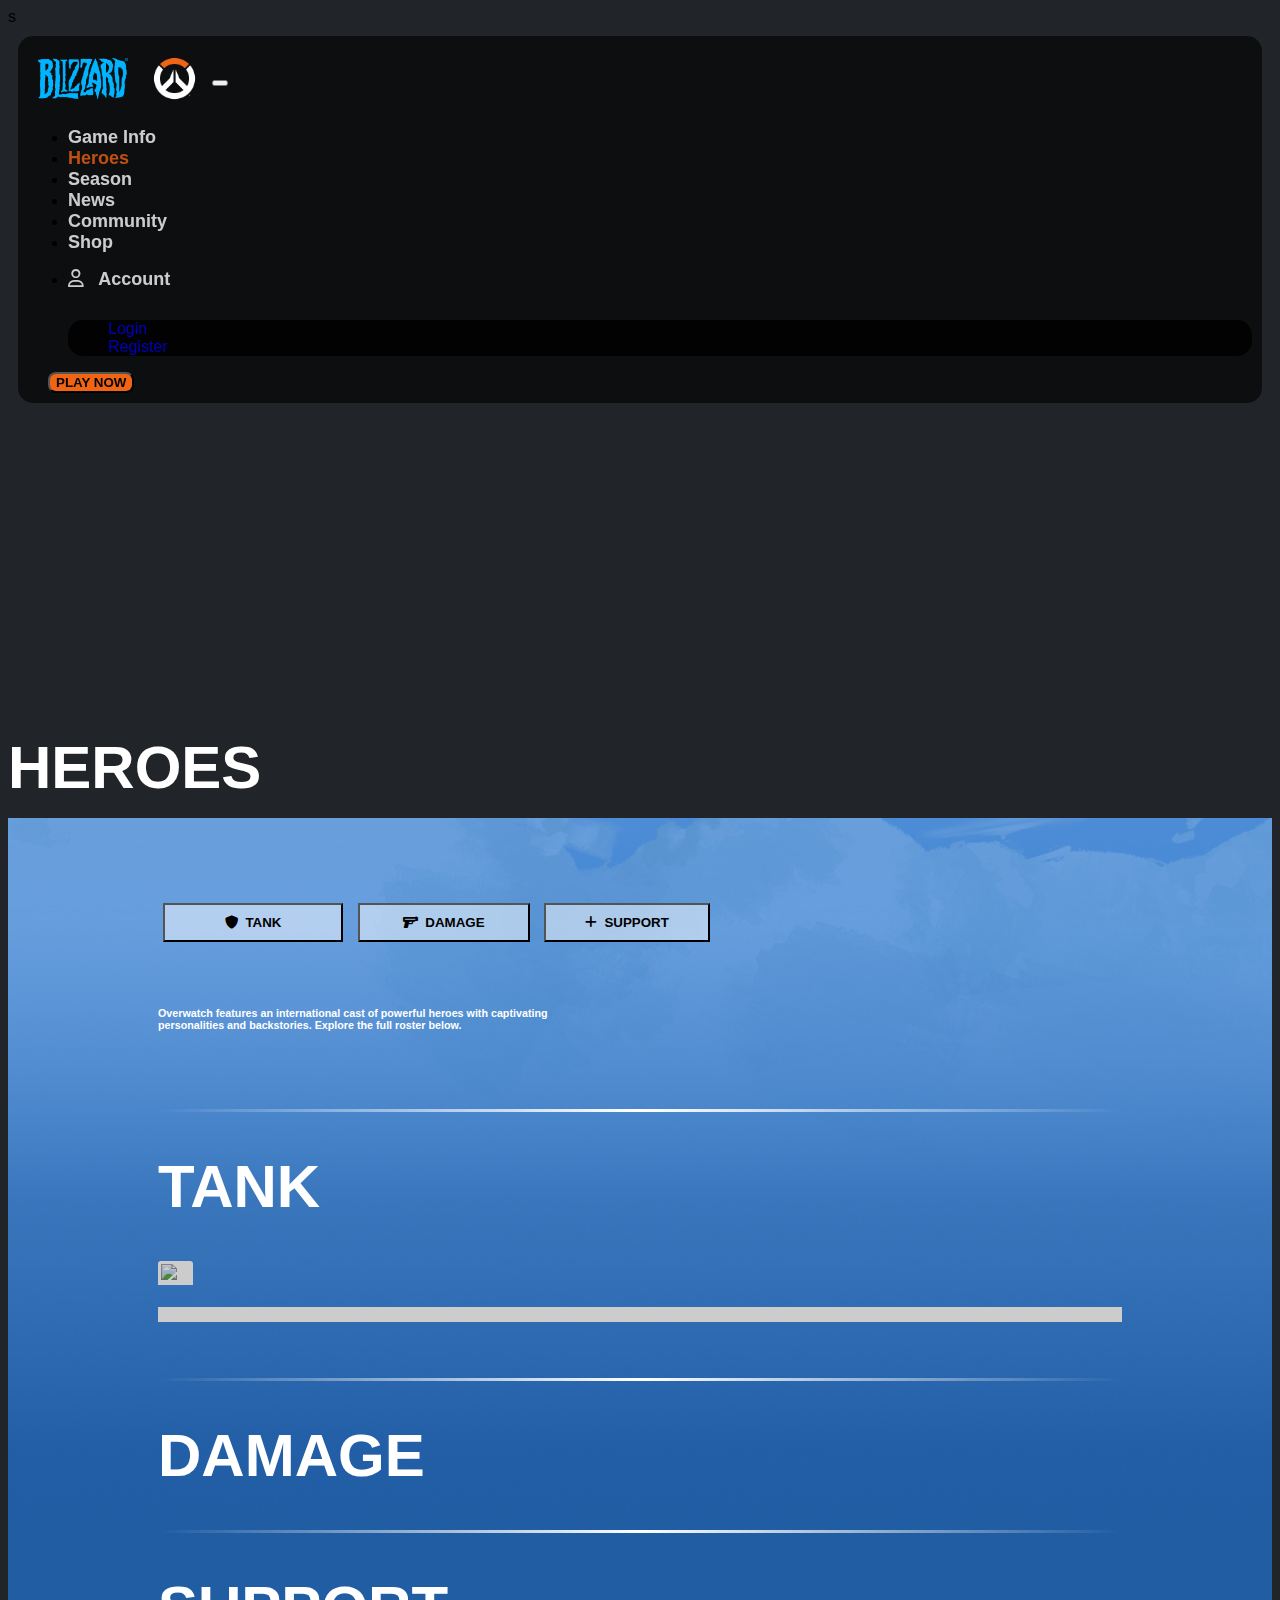
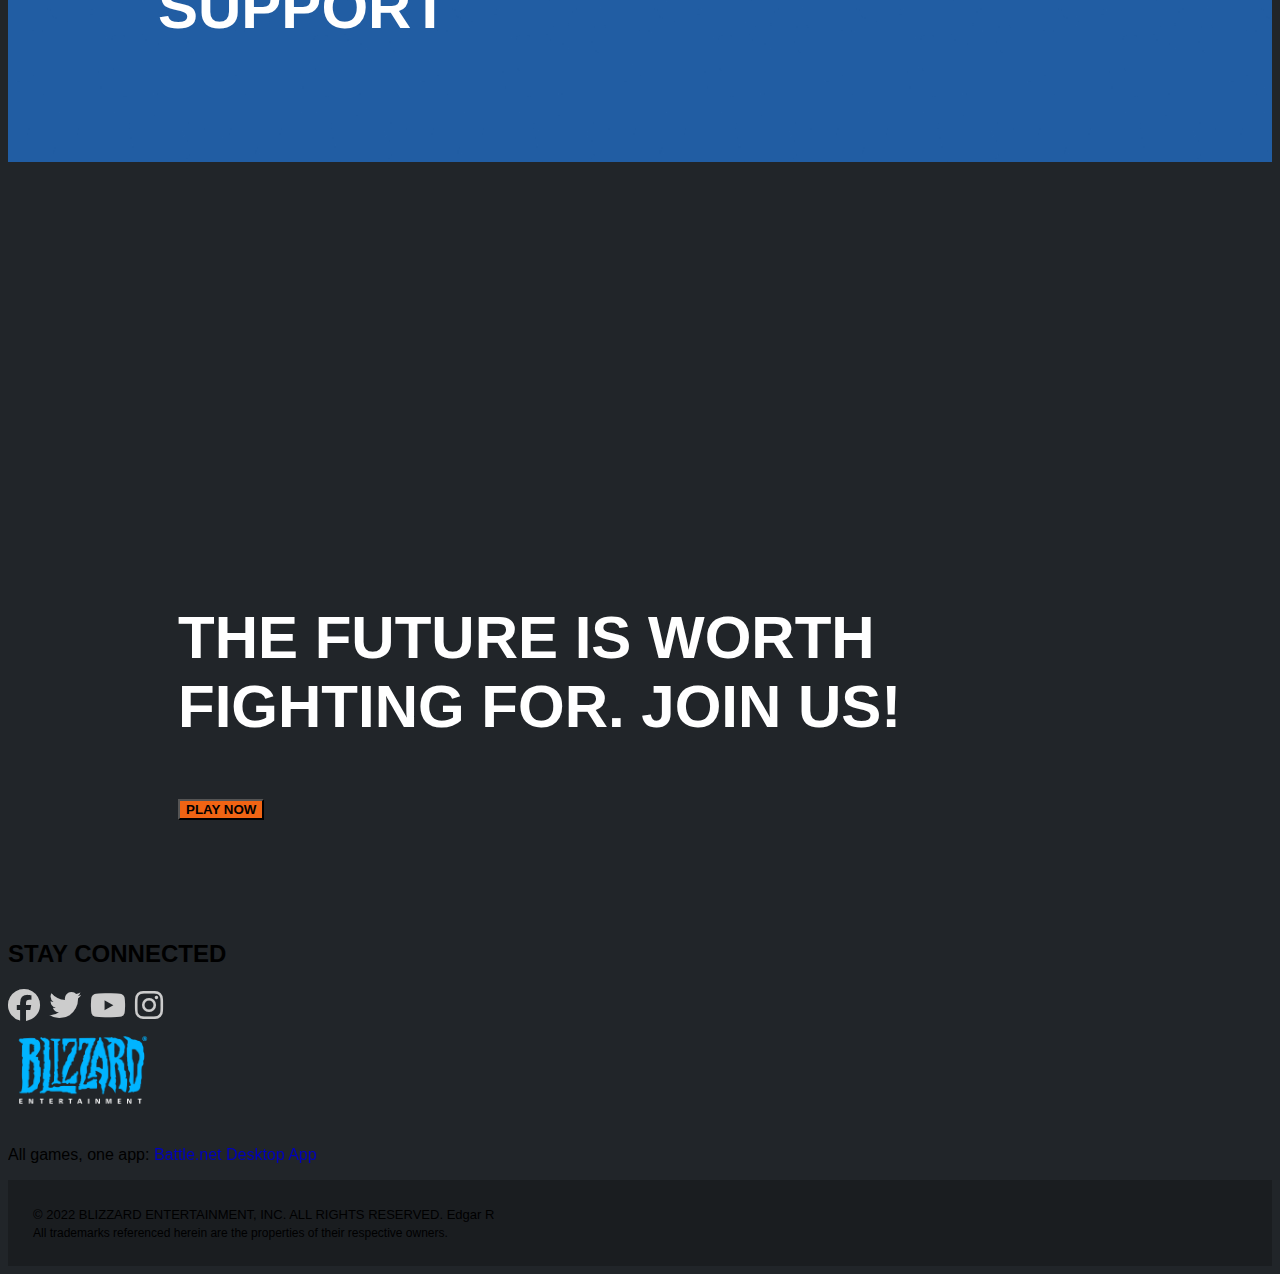
==== heroes.html @ 57b83598 "heroes section" ====
<!DOCTYPE html>
<html lang="en">
    <head>
        <meta charset="utf-8">
        <meta name="viewport" content="width=device-width, initial-scale=1">
        <title>Overwatch 2</title>
        <link
            href="https://cdn.jsdelivr.net/npm/bootstrap@5.2.2/dist/css/bootstrap.min.css"
            rel="stylesheet"
            integrity="sha384-Zenh87qX5JnK2Jl0vWa8Ck2rdkQ2Bzep5IDxbcnCeuOxjzrPF/et3URy9Bv1WTRi"
            crossorigin="anonymous"
        >
        <link rel="stylesheet" href="assets/css/style.css">
        <!--<link rel="stylesheet" href="assets/css/style2.css">-->
        <link rel="stylesheet" href="https://cdnjs.cloudflare.com/ajax/libs/font-awesome/6.2.0/css/all.min.css">
        <link rel="icon" type="image/x-icon" href="https://static.playoverwatch.com/img/favicon-2f5255d1c6.ico">
        <link rel="stylesheet" href="assets/css/owl.carousel.min.css">
        <link rel="stylesheet" href="assets/css/owl.theme.default.min.css">
        <link rel="stylesheet" href="https://cdnjs.cloudflare.com/ajax/libs/ionicons/4.5.6/css/ionicons.min.css">
        <link rel="stylesheet" href="assets/css/animate.css">
        <link rel="stylesheet" href="assets/js/carousel2.js">
        <script nonce="86f30540-357a-422c-88dc-931699002ea0">(function(w,d){!function(eK,eL,eM,eN){eK.zarazData=eK.zarazData||{};eK.zarazData.executed=[];eK.zaraz={deferred:[],listeners:[]};eK.zaraz.q=[];eK.zaraz._f=function(eO){return function(){var eP=Array.prototype.slice.call(arguments);eK.zaraz.q.push({m:eO,a:eP})}};for(const eQ of["track","set","debug"])eK.zaraz[eQ]=eK.zaraz._f(eQ);eK.zaraz.init=()=>{var eR=eL.getElementsByTagName(eN)[0],eS=eL.createElement(eN),eT=eL.getElementsByTagName("title")[0];eT&&(eK.zarazData.t=eL.getElementsByTagName("title")[0].text);eK.zarazData.x=Math.random();eK.zarazData.w=eK.screen.width;eK.zarazData.h=eK.screen.height;eK.zarazData.j=eK.innerHeight;eK.zarazData.e=eK.innerWidth;eK.zarazData.l=eK.location.href;eK.zarazData.r=eL.referrer;eK.zarazData.k=eK.screen.colorDepth;eK.zarazData.n=eL.characterSet;eK.zarazData.o=(new Date).getTimezoneOffset();if(eK.dataLayer)for(const eX of Object.entries(Object.entries(dataLayer).reduce(((eY,eZ)=>({...eY[1],...eZ[1]})))))zaraz.set(eX[0],eX[1],{scope:"page"});eK.zarazData.q=[];for(;eK.zaraz.q.length;){const e_=eK.zaraz.q.shift();eK.zarazData.q.push(e_)}eS.defer=!0;for(const fa of[localStorage,sessionStorage])Object.keys(fa||{}).filter((fc=>fc.startsWith("_zaraz_"))).forEach((fb=>{try{eK.zarazData["z_"+fb.slice(7)]=JSON.parse(fa.getItem(fb))}catch{eK.zarazData["z_"+fb.slice(7)]=fa.getItem(fb)}}));eS.referrerPolicy="origin";eS.src="/cdn-cgi/zaraz/s.js?z="+btoa(encodeURIComponent(JSON.stringify(eK.zarazData)));eR.parentNode.insertBefore(eS,eR)};["complete","interactive"].includes(eL.readyState)?zaraz.init():eK.addEventListener("DOMContentLoaded",zaraz.init)}(w,d,0,"script");})(window,document);</script>
        <script src="https://kit.fontawesome.com/59f59c25c3.js" crossorigin="anonymous"></script>s
    </head>
    <body>
        <nav class="navbar navbar-expand-lg navbar-dark fixed-top bg-dark navfloat navcustom">
            <div class="container-fluid">
                <img
                    src="assets/img/Blizzard_Logo.png"
                    alt="BlizzardLogo"
                    width="90"
                    style="padding: 10px"
                    class="navlogo navlogoblizzard"
                >
                <img
                    src="assets/img/logo1.png"
                    alt="Overwatch 2 Logo"
                    width="45"
                    style="margin: 10px ;"
                    class="navlogo"
                >
                <button
                    class="navbar-toggler"
                    type="button"
                    data-bs-toggle="collapse"
                    data-bs-target="#navbarSupportedContent"
                    aria-controls="navbarSupportedContent"
                    aria-expanded="false"
                    aria-label="Toggle navigation"
                >
                    <span class="navbar-toggler-icon"></span>
                </button>
                <div class="collapse navbar-collapse" id="navbarSupportedContent">
                    <ul class="navbar-nav me-auto mb-2 mb-md-0">
                        <li class="nav-item">
                            <a class="nav-link" aria-current="page" href="index.html">
                                Game Info
                            </a
      >
                        </li>
                        <li class="nav-item">
                            <a class="nav-link active" href="heroes.html">Heroes</a>
                        </li>
                        <li class="nav-item">
                            <a class="nav-link" href="#">Season</a>
                        </li>
                        <li class="nav-item">
                            <a class="nav-link" href="#">News</a>
                        </li>
                        <li class="nav-item">
                            <a class="nav-link" href="#">Community</a>
                        </li>
                        <li class="nav-item">
                            <a class="nav-link" href="#">Shop</a>
                        </li>
                    </ul>
                    <span>
                        <ul class="navbar-nav me-auto mb-2 mb-md-0">
                            <li class="nav-item dropdown">
                                <a
                                    class="nav-link dropdown-toggle"
                                    href="#"
                                    id="navbarDarkDropdownMenuLink"
                                    role="button"
                                    data-bs-toggle="dropdown"
                                    aria-expanded="false"
                                >
                                    <i class="fa-regular fa-user"></i>
                                    &nbsp; Account
                                </a>
                                <ul class="dropdown-menu dropdown-menu-dark" aria-labelledby="navbarDarkDropdownMenuLink">
                                    <li>
                                        <a class="dropdown-item" href="#">Login</a>
                                    </li>
                                    <li>
                                        <a class="dropdown-item" href="#">Register</a>
                                    </li>
                                </ul>
                            </li>
                        </ul>
                    </span>
                    <button class="btn btn-danger btn-lg border-0 navbtn" type="button" style="margin-left: 20px; border-radius: 8px;">PLAY NOW</button>
                </form>
            </div>
        </div>
    </nav>
    <div class="jumvid jumbotron jombotroncs jumbotron-fluid jumbo2-bg text-center d-flex align-items-center justify-content-center " style="color: white;">
        <div class="">
            <div class="container-fluid py-5">
                <div class=" whitespc d-flex justify-content-center ">
                    <h1 class="text-center" style="padding-top: 280px;">HEROES</h1>
                </div>
            </div>
        </div>
    </div>
    <!--HERO SEC-->
    <section>
        <div class="container-fluid sectioncs sec1 sec4-bg">
            <div class="row centered">
                <div class="d-flex justify-content-center">
                    <button type="button" class="btn btn-outline-light btn-lg btnhero" style="color: black; padding: 10px 60px; margin: 5px;"><i class="fa-solid fa-shield"></i>&nbsp; TANK</button>
                    <button type="button" class="btn btn-outline-light btn-lg btnhero" style="color: black; padding: 10px 43px; margin: 5px;"><i class="fa-solid fa-gun"></i>&nbsp; DAMAGE</button>
                    <button type="button" class="btn btn-outline-light btn-lg btnhero" style="color: black; padding: 10px 39px; margin: 5px;"><i class="fa-solid fa-plus"></i>&nbsp; SUPPORT</button>

                </div>
                <div style="padding-bottom: 45px;">
                    <h6 class="text-center txtlimit txth6 whitecolor" style="padding-top: 35px;">
                        Overwatch features an international cast of powerful heroes with captivating
                        <br>
                        personalities and backstories. Explore the full roster below.
                    </h6>
                </div>
                <hr>
                <h1 class="text-left whitecolor">TANK</h1>
                <div class="row no-gutter d-flex justify-content-center" style="padding-bottom: 25px;">
                    <a href="heroes_card.html" class="card m-2 border-0 rounded-1 col-md-3" style="width: 250px;">
                        <img
                            src="https://d15f34w2p8l1cc.cloudfront.net/overwatch/3429c394716364bbef802180e9763d04812757c205e1b4568bc321772096ed86.png"
                            width="185"
                            height="320"
                            class="card-img-top card-imgcs"
                            alt="..."
                            style="padding: 3px; background-color: white;"
                        >
                        <div class="card-body" style="background-color: white;">
                            <h5 class="card-title text-center text-dark">
                                <i class="fa-solid fa-plus"></i>&nbsp; ANA
                            </h5>
                        </div>
                    </a>
                </div>
                <hr>
                <h1 class="text-left whitecolor">DAMAGE</h1>

                <hr>
                <h1 class="text-left whitecolor">SUPPORT</h1>
            </div>
        </div>
    </section>
    <!--SEC8-->
    <section class="">
        <div class="container-fluid sectioncs sec1 sec8-bg">
            <div class="row centered">
                <div class="col-md-12 align-self-center c-white cspad txtlimit text-center">
                    <h1 style="padding-top: 300px;">
                        THE FUTURE IS WORTH
                        <br>
                        FIGHTING FOR. JOIN US!
                    </h1>
                    <br>
                    <button class="btn btn-danger btn-lg border-0 no-radius btnjum" type="button">PLAY NOW</button>
                </div>
            </div>
        </div>
    </section>
    <!-- Footer -->
    <footer class="bg-dark text-center text-white whitespc footercs">
        <!-- Grid container -->
        <div class="container-fluid p-4 pb-0">
            <h2 style="font-weight: 800;">STAY CONNECTED</h2>
            <!-- Section: Social media -->
            <section class="mb-4">
                <!-- Facebook -->
                <a class="btn btn-floating m-1 socialscs fa-2x" href="#!" role="button">
                    <i class="fa-brands fa-facebook"></i>
                </a>
                <!-- Twitter -->
                <a class="btn btn-floating m-1 socialscs fa-2x" href="#!" role="button">
                    <i class="fab fa-twitter">
                    </i
            >
                </a>
                <!-- Google -->
                <a class="btn btn-floating m-1 socialscs fa-2x" href="#!" role="button">
                    <i class="fa-brands fa-youtube"></i>
                </i
            >
            </a>
            <!-- Instagram -->
            <a class="btn btn-floating m-1 socialscs fa-2x" href="#!" role="button">
                <i class="fab fa-instagram">
                </i
            >
            </a>
        </section>
        <!-- Section: Social media -->
    </div>
    <!-- Grid container -->
    <img
        src="assets/img/Blizzard_Entertainment_Logo_2015.svg.png"
        width="150px"
        style="padding-bottom: 15px;"
        class="navlogo navlogo-footer"
        alt="BlizzardLogo"
    >
    <div>
        <p>
            All games, one app:
            <a class="link" href="https://www.blizzard.com/apps/battle.net/desktop">Battle.net Desktop App</a>
        </p>
    </div>
    <!-- Copyright -->
    <div class="text-center" style="background-color: rgba(0, 0, 0, 0.2); padding: 25px;">
        <span class="txtlimit" style="font-size: 13px;">© 2022 BLIZZARD ENTERTAINMENT, INC. ALL RIGHTS RESERVED. Edgar R</span>
        <br>
        <span style="font-size: 12px;">All trademarks referenced herein are the properties of their respective owners.</span>
    </div>
    <!-- Copyright -->
</footer>
<script src="https://cdn.jsdelivr.net/npm/bootstrap@5.2.2/dist/js/bootstrap.bundle.min.js" integrity="sha384-OERcA2EqjJCMA+/3y+gxIOqMEjwtxJY7qPCqsdltbNJuaOe923+mo//f6V8Qbsw3" crossorigin="anonymous"></script>
<script src="https://cdn.jsdelivr.net/npm/@popperjs/core@2.11.6/dist/umd/popper.min.js" integrity="sha384-oBqDVmMz9ATKxIep9tiCxS/Z9fNfEXiDAYTujMAeBAsjFuCZSmKbSSUnQlmh/jp3" crossorigin="anonymous"></script>
<script src="https://cdn.jsdelivr.net/npm/bootstrap@5.2.2/dist/js/bootstrap.min.js" integrity="sha384-IDwe1+LCz02ROU9k972gdyvl+AESN10+x7tBKgc9I5HFtuNz0wWnPclzo6p9vxnk" crossorigin="anonymous"></script>
<script src="https://cdn.jsdelivr.net/npm/@popperjs/core@2.11.6/dist/umd/popper.min.js" integrity="sha384-oBqDVmMz9ATKxIep9tiCxS/Z9fNfEXiDAYTujMAeBAsjFuCZSmKbSSUnQlmh/jp3" crossorigin="anonymous"></script>
<script src="https://cdn.jsdelivr.net/npm/bootstrap@5.2.2/dist/js/bootstrap.min.js" integrity="sha384-IDwe1+LCz02ROU9k972gdyvl+AESN10+x7tBKgc9I5HFtuNz0wWnPclzo6p9vxnk" crossorigin="anonymous"></script>
<script src="assets/js/jquery.min.js"></script>
<script src="assets/js/popper.js"></script>
<script src="assets/js/bootstrap.min.js"></script>
<script src="assets/js/owl.carousel.min.js"></script>
<script src="assets/js/main.js"></script>
<script
    defer
    src="https://static.cloudflareinsights.com/beacon.min.js/vaafb692b2aea4879b33c060e79fe94621666317369993"
    integrity="sha512-0ahDYl866UMhKuYcW078ScMalXqtFJggm7TmlUtp0UlD4eQk0Ixfnm5ykXKvGJNFjLMoortdseTfsRT8oCfgGA=="
    data-cf-beacon='{"rayId":"77cdce3e5c5c7e46","token":"cd0b4b3a733644fc843ef0b185f98241","version":"2022.11.3","si":100}'
    crossorigin="anonymous"
></script>
</body>
</html>
---- assets/css/style.css ----
* {
  font-family: sans-serif;
  transition: 0.3s;
}

body {
  background-color: #212529;
}

.footercs {
}

.card-null {
  background-color: none;
}

.txth6 {
  font-weight: 800;
}

hr {
  border: 0;
  height: 3px;
  background-image: linear-gradient(
    to right,
    rgba(255, 255, 255, 0),
    rgba(255, 255, 255, 1),
    rgba(255, 255, 255, 0)
  );
}

.whitecolor {
  color: white !important;
}

.sc4 {
  transform-origin: left bottom;
  transform: skewY(-3deg);
}

.sc4ins {
  transform-origin: right bottom;
  transform: skewY(3deg);
  padding-top: 50px;
}

.sc6bg {
  position: relative;
  top: -200px;
  z-index: -1;
}

.sec3pad {
  padding-bottom: 120px !important;
}

.icopos {
  position: absolute !important;
  left: 0 !important;
  right: 0 !important;
  margin-left: auto !important;
  margin-right: auto !important;
  bottom: 60px !important;
}

.whitespc {
  white-space: nowrap;
  width: 100%;
  overflow: hidden;
  text-overflow: ellipsis;
}

a {
  text-decoration: none;
  filter: brightness(80%);
}

a:hover {
  color: white !important;
  filter: brightness(100%);
}

.no-gutter > [class*="col-"] {
  padding-right: 0;
  padding-left: 0;
}

.cspad {
  padding: 20px;
}

/* embed */
.ytb-as:hover {
  -webkit-filter: brightness(100%);
  -moz-filter: brightness(100%);
  filter: brightness(100%);
}

.ytb-as {
  -webkit-filter: brightness(80%);
  -moz-filter: brightness(80%);
  filter: brightness(80%);
}

.youtube_codegena {
  background-color: rgb(0, 0, 0, 0) !important;
  padding-top: 0 !important;
  padding-bottom: 0 !important;
  margin-top: 0 !important;
  margin-bottom: 0 !important;
}

/* embed */

.sec1 {
  background-image: linear-gradient(to right, #dce2ee, #8ea6ca);
}

h1 {
  font-weight: 800;
  font-size: 60px;
}

h2 {
  font-weight: 800;
}

h5 {
  font-weight: 600;
}

link {
  color: #148eff;
}

a:hover {
  color: #f06414;
}

:root {
  --black: hsl(0, 0%, 0%, 0.7);
  --trans: hsl(0, 0%, 0%, 0);
}

.navcustom {
  margin: 10px;
  border-radius: 15px;
  padding: 10px;
  background-color: rgb(0, 0, 0) !important; /* Fallback color */
  background-color: rgba(
    0,
    0,
    0,
    0.6
  ) !important; /* Black w/opacity/see-through */
  backdrop-filter: blur(8px) !important;
}

.dropdown-menu-dark {
  border-radius: 15px;
  margin-top: 30px !important;
  background-color: rgba(
    0,
    0,
    0,
    0.6
  ) !important; /* Black w/opacity/see-through */
  backdrop-filter: blur(8px) !important;
}

.nav-link {
  font-weight: 700 !important;
  color: white;
  font-size: 18px;
}

.nav-link:hover {
  background-color: rgb(255, 255, 255, 0.2);
  color: white;
  border-radius: 8px;
}

.btn {
  font-weight: 700;
  background-color: #f06414;
  border-radius: 0;
}

.btnhero {
  background-color: rgb(255, 255, 255, 0.5);
}

.btnhero:hover {
  background-color: white !important;
}

.btn:hover {
  background-color: #f3945a;
}

.btn-light {
  background-color: rgb(238, 238, 238);
}

.btn-light:hover {
  background-color: white;
}

.active {
  color: #f06414 !important;
}

.active:hover {
  color: #f06414 !important;
}

.thick {
  font-weight: 700;
}

.no-radius {
  border-radius: 0 !important;
}

.img-btn {
  opacity: 0.6;
}

.img-btn:hover {
  opacity: 1.6;
}

.impact {
  font-family: "Oswald", sans-serif !important;
  line-height: 70px !important  ;
  font-weight: 500 !important;
  font-style: italic;
  font-variant: normal;
  letter-spacing: 1px;
  text-indent: 0px;
  text-decoration: none solid !important;
}

.jumbo-bg {
  /* background-image: url(assets/img/kiriko_4k_hd_overwatch_2.jpg); */
  background: linear-gradient(var(--trans), var(--black)),
    url(../img/overwatchgif.gif) no-repeat center center / cover !important;
  background-size: cover;
}

.jumbo2-bg {
  /* background-image: url(assets/img/kiriko_4k_hd_overwatch_2.jpg); */
  background: linear-gradient(var(--trans), var(--trans)),
    url(https://blz-contentstack-images.akamaized.net/v3/assets/blt2477dcaf4ebd440c/blta71591f6cdc5d595/632254b15f39a30d9cedbc7d/960_Header_V3.jpg?auto=webp)
      no-repeat center center / cover !important;
  background-size: cover;
}

.sec2-bg {
  /* background-image: url(assets/img/kiriko_4k_hd_overwatch_2.jpg); */
  background: rgb(48, 49, 106);
  background: linear-gradient(
      0deg,
      rgba(48, 49, 106, 0.8337710084033614) 0%,
      rgba(48, 49, 106, 1) 100%
    ),
    url(../img/kiriko_4k_hd_overwatch_2.jpg) no-repeat center center / cover !important;
  background-size: cover;
}

.sec4-bg {
  background: rgb(48, 49, 106);
  background: linear-gradient(
      0deg,
      rgba(48, 49, 106, 0) 0%,
      rgba(48, 49, 106, 0) 0%
    ),
    url(../img/1600_Sky.jpg) no-repeat center center / cover !important;
  background-size: cover;
}

.sec5-bg {
  background: rgb(48, 49, 106);
  background: linear-gradient(
      0deg,
      rgba(48, 49, 106, 0) 0%,
      rgba(48, 49, 106, 0) 0%
    ),
    url(../img/mapsbg.jpg) no-repeat center center / cover !important;
  background-size: cover;
}

.sec7-bg {
  background: rgb(48, 49, 106);
  background: linear-gradient(0deg, rgb(0, 0, 0) 0%, rgba(0, 0, 0, 0.3) 0%),
    url(../img/particles-blue-bokeh-dust-abstract-footage-085522846_iconl.jpg)
      no-repeat center center / cover !important;
  background-size: cover;
}

.sec8-bg {
  background: rgb(48, 49, 106);
  background: linear-gradient(0deg, rgb(0, 0, 0) 0%, rgba(0, 0, 0, 0) 0%),
    url(../img/outro.png) no-repeat center center / cover !important;
  background-size: cover;
}

.c-white {
  color: white !important;
}

.jumbotron {
  height: 100vh;
}

.jombotroncs {
  height: 45vh;
}

.socialscs {
  background: none;
  color: white;
}

.socialscs:hover {
  background: none;
  color: #f06414;
}

.res2 {
  display: none;
}

.res2carousel {
  display: none;
}

.navlogo:hover {
  filter: brightness(120%);
}

.card {
  background: rgb(53, 62, 98);
  background: radial-gradient(
    circle,
    rgba(53, 62, 98, 1) 0%,
    rgba(31, 36, 58, 1) 100%
  );
  color: white;
}

.card-imgcs {
  object-fit: cover;
}

.noborderrad {
  border: 0px !important;
}
/* .showandroid {
  display: none;
} */

/* ====================================== PC =================================== */

@media screen and (min-width: 900px) {
  .sectioncs {
    padding: 80px 150px;
  }
}

/* ====================================== TABLET =================================== */

@media (min-width: 801px) {
}
/* ====================================== ANDROID =================================== */

@media screen and (max-width: 1250px) {
  /* .showpc {
    display: none;
  } */
  .imgjum {
    width: 45vh !important;
  }
  .h1jum {
    word-wrap: break-word !important;
    font-size: 20px !important;
    line-height: 35px !important;
    padding-bottom: 15px !important;
  }
  .pjum {
    font-size: 15px !important;
  }
  .btnjum {
    font-size: 15px !important;
  }
  h1 {
    font-size: 35px !important;
  }
  .res {
    display: none;
  }

  .res2 {
    display: block;
    width: 70px;
  }

  .res2carousel {
    display: block;
  }

  .sectioncs {
    padding: 25px;
  }

  .jumbotron {
    padding: 15px;
  }

  .navlogoblizzard {
    display: none;
  }

  .h1-resp {
    font-size: 27px;
  }

  .navbtn {
    display: none;
  }

  .nav-link:hover {
    background-color: rgb(255, 255, 255, 0.2);
    color: white;
    border-radius: 8px;
    padding: 10px 20px;
  }

  h1 {
    font-size: 50px;
  }

  /* #video {
    position: relative;
    padding-bottom: 56.25%;
    height: 0;
  }

  #video iframe {
    position: absolute;
    top: 0;
    left: 0;
    width: 100%;
    height: 100%;
  } */
  .txtlimit {
    word-wrap: break-word;
  }

  .centered {
    text-align: center;
  }
}
/*-------------------------------------------------------------------------------------------------------------------------------------------------*/
/* CAROUSEL */
.slider-hero {
  position: relative;
}

.owl-carousel {
  position: relative;
}
.owl-carousel .owl-item {
  opacity: 1;
}
.owl-carousel .owl-item.active {
  opacity: 1;
}
.owl-carousel .owl-nav {
  position: absolute;
  top: 50%;
  width: 100%;
}
.owl-carousel .owl-nav .owl-prev,
.owl-carousel .owl-nav .owl-next {
  position: absolute;
  -webkit-transform: translateY(-50%);
  -ms-transform: translateY(-50%);
  transform: translateY(-50%);
  margin-top: 0;
  color: white !important;
  -webkit-transition: 0.7s;
  -o-transition: 0.7s;
  transition: 0.7s;
  opacity: 1;
}
@media (prefers-reduced-motion: reduce) {
  .owl-carousel .owl-nav .owl-prev,
  .owl-carousel .owl-nav .owl-next {
    -webkit-transition: none;
    -o-transition: none;
    transition: none;
  }
}
.owl-carousel .owl-nav .owl-prev span:before,
.owl-carousel .owl-nav .owl-next span:before {
  font-size: 30px;
}
.owl-carousel .owl-nav .owl-prev {
  left: 20px;
}
.owl-carousel .owl-nav .owl-next {
  right: 20px;
}
.owl-carousel .owl-dots {
  text-align: center;
  margin-top: 0;
  position: absolute;
  bottom: 20px;
  right: 0;
  left: 0;
}
.owl-carousel .owl-dots .owl-dot {
  width: 10px;
  height: 10px;
  margin: 5px;
  border-radius: 50%;
  background: rgba(255, 255, 255, 0.5);
  position: relative;
}
.owl-carousel .owl-dots .owl-dot:hover,
.owl-carousel .owl-dots .owl-dot:focus {
  outline: none !important;
}
.owl-carousel .owl-dots .owl-dot.active {
  background: #ff5959;
}

.owl-carousel.owl-drag .owl-item {
  -ms-touch-action: pan-y;
  touch-action: pan-y;
}

.work {
  width: 100%;
}

.work .text h2 {
  font-size: 60px;
  font-weight: 200;
  color: #fff;
  text-transform: uppercase;
}
@media (max-width: 991.98px) {
  .work .text h2 {
    font-size: 40px;
  }
}
.work .text span {
  font-size: 12px;
  letter-spacing: 1px;
  color: rgba(0, 0, 0, 0.3);
  text-transform: uppercase;
  font-weight: 500;
}

img {
  vertical-align: middle;
  border-style: none;
}

.img-fluid {
  max-width: 100%;
  height: auto;
}

.img-thumbnail {
  padding: 0.25rem;
  background-color: #fff;
  border: 1px solid #dee2e6;
  border-radius: 0.25rem;
  max-width: 100%;
  height: auto;
}

.figure {
  display: inline-block;
}

.figure-img {
  margin-bottom: 0.5rem;
  line-height: 1;
}

.card-img-overlay {
  position: absolute;
  top: 0;
  right: 0;
  bottom: 0;
  left: 0;
  padding: 1.25rem;
}

.card-img {
  width: 100%;
  border-radius: calc(0.25rem - 1px);
}

.card-img-top {
  width: 100%;
  border-top-left-radius: calc(0.25rem - 1px);
  border-top-right-radius: calc(0.25rem - 1px);
}

.card-img-bottom {
  width: 100%;
  border-bottom-right-radius: calc(0.25rem - 1px);
  border-bottom-left-radius: calc(0.25rem - 1px);
}

.card-group {
  display: -webkit-box;
  display: -ms-flexbox;
  display: flex;
  -webkit-box-orient: vertical;
  -webkit-box-direction: normal;
  -ms-flex-direction: column;
  flex-direction: column;
}
.card-group > .card {
  margin-bottom: 15px;
}
@media (min-width: 576px) {
  .card-group {
    -webkit-box-orient: horizontal;
    -webkit-box-direction: normal;
    -ms-flex-flow: row wrap;
    flex-flow: row wrap;
  }
  .card-group > .card {
    -webkit-box-flex: 1;
    -ms-flex: 1 0 0%;
    flex: 1 0 0%;
    margin-bottom: 0;
  }
  .card-group > .card + .card {
    margin-left: 0;
    border-left: 0;
  }
  .card-group > .card:not(:last-child) {
    border-top-right-radius: 0;
    border-bottom-right-radius: 0;
  }
  .card-group > .card:not(:last-child) .card-img-top,
  .card-group > .card:not(:last-child) .card-header {
    border-top-right-radius: 0;
  }
  .card-group > .card:not(:last-child) .card-img-bottom,
  .card-group > .card:not(:last-child) .card-footer {
    border-bottom-right-radius: 0;
  }
  .card-group > .card:not(:first-child) {
    border-top-left-radius: 0;
    border-bottom-left-radius: 0;
  }
  .card-group > .card:not(:first-child) .card-img-top,
  .card-group > .card:not(:first-child) .card-header {
    border-top-left-radius: 0;
  }
  .card-group > .card:not(:first-child) .card-img-bottom,
  .card-group > .card:not(:first-child) .card-footer {
    border-bottom-left-radius: 0;
  }
}

@media print {
  *,
  *::before,
  *::after {
    text-shadow: none !important;
    -webkit-box-shadow: none !important;
    box-shadow: none !important;
  }
  a:not(.btn) {
    text-decoration: underline;
  }
  abbr[title]::after {
    content: " (" attr(title) ")";
  }
  pre {
    white-space: pre-wrap !important;
  }
  pre,
  blockquote {
    border: 1px solid #adb5bd;
    page-break-inside: avoid;
  }
  thead {
    display: table-header-group;
  }
  tr,
  img {
    page-break-inside: avoid;
  }
  p,
  h2,
  h3 {
    orphans: 3;
    widows: 3;
  }
  h2,
  h3 {
    page-break-after: avoid;
  }
  @page {
    size: a3;
  }
  body {
    min-width: 992px !important;
  }
  .container {
    min-width: 992px !important;
  }
  .navbar {
    display: none;
  }
  .badge {
    border: 1px solid #000;
  }
  .table {
    border-collapse: collapse !important;
  }
  .table td,
  .table th {
    background-color: #fff !important;
  }
  .table-bordered th,
  .table-bordered td {
    border: 1px solid #dee2e6 !important;
  }
  .table-dark {
    color: inherit;
  }
  .table-dark th,
  .table-dark td,
  .table-dark thead th,
  .table-dark tbody + tbody {
    border-color: #dee2e6;
  }
  .table .thead-dark th {
    color: inherit;
    border-color: #dee2e6;
  }
}

.img {
  background-size: cover;
  background-repeat: no-repeat;
  background-position: center center;
}

.work {
  width: 100%;
}
.work .img {
  width: 100%;
  height: 600px;
  position: relative;
  z-index: 0;
  border-radius: 10px;
  overflow: hidden;
  -webkit-box-shadow: 0px 20px 35px -30px rgba(0, 0, 0, 0.26);
  -moz-box-shadow: 0px 20px 35px -30px rgba(0, 0, 0, 0.26);
  box-shadow: 0px 20px 35px -30px rgba(0, 0, 0, 0.26);
}
.work .img:after {
  position: absolute;
  top: 0;
  left: 0;
  right: 0;
  bottom: 0;
  content: "";
  z-index: -1;
  background: #000;
  opacity: 0;
}
.work .text h2 {
  font-size: 60px;
  font-weight: 200;
  color: #fff;
  text-transform: uppercase;
}
@media (max-width: 991.98px) {
  .work .text h2 {
    font-size: 40px;
  }
}
.work .text span {
  font-size: 12px;
  letter-spacing: 1px;
  color: rgba(0, 0, 0, 0.3);
  text-transform: uppercase;
  font-weight: 500;
}

.thumbnail {
  list-style: none;
  padding: 0;
  margin: 0;
  position: absolute;
  bottom: 0px;
  left: 50%;
  -webkit-transform: translateY(50%) translateX(-50%);
  -ms-transform: translateY(50%) translateX(-50%);
  transform: translateY(50%) translateX(-50%);
  z-index: 99;
  width: 100%;
}
.thumbnail li {
  display: inline-block;
}
.thumbnail li a {
  display: block;
  margin: 4px;
}
.thumbnail li a img {
  width: 80px;
  border-radius: 50%;
  -webkit-transform: scale(0.8);
  -ms-transform: scale(0.8);
  transform: scale(0.8);
  -webkit-transition: 0.3s all ease;
  -o-transition: 0.3s all ease;
  transition: 0.3s all ease;
  -webkit-box-shadow: 0 5px 10px 0 rgba(0, 0, 0, 0.2);
  box-shadow: 0 5px 10px 0 rgba(0, 0, 0, 0.2);
}
.thumbnail li.active a img {
  border: 4px solid #fff;
  -webkit-transform: scale(1.1);
  -ms-transform: scale(1.1);
  transform: scale(1.1);
  -webkit-box-shadow: 0 10px 20px 0 rgba(0, 0, 0, 0.2);
  box-shadow: 0 10px 20px 0 rgba(0, 0, 0, 0.2);
}
@media (max-width: 767.98px) {
  .thumbnail li a img {
    width: 50px;
  }
}
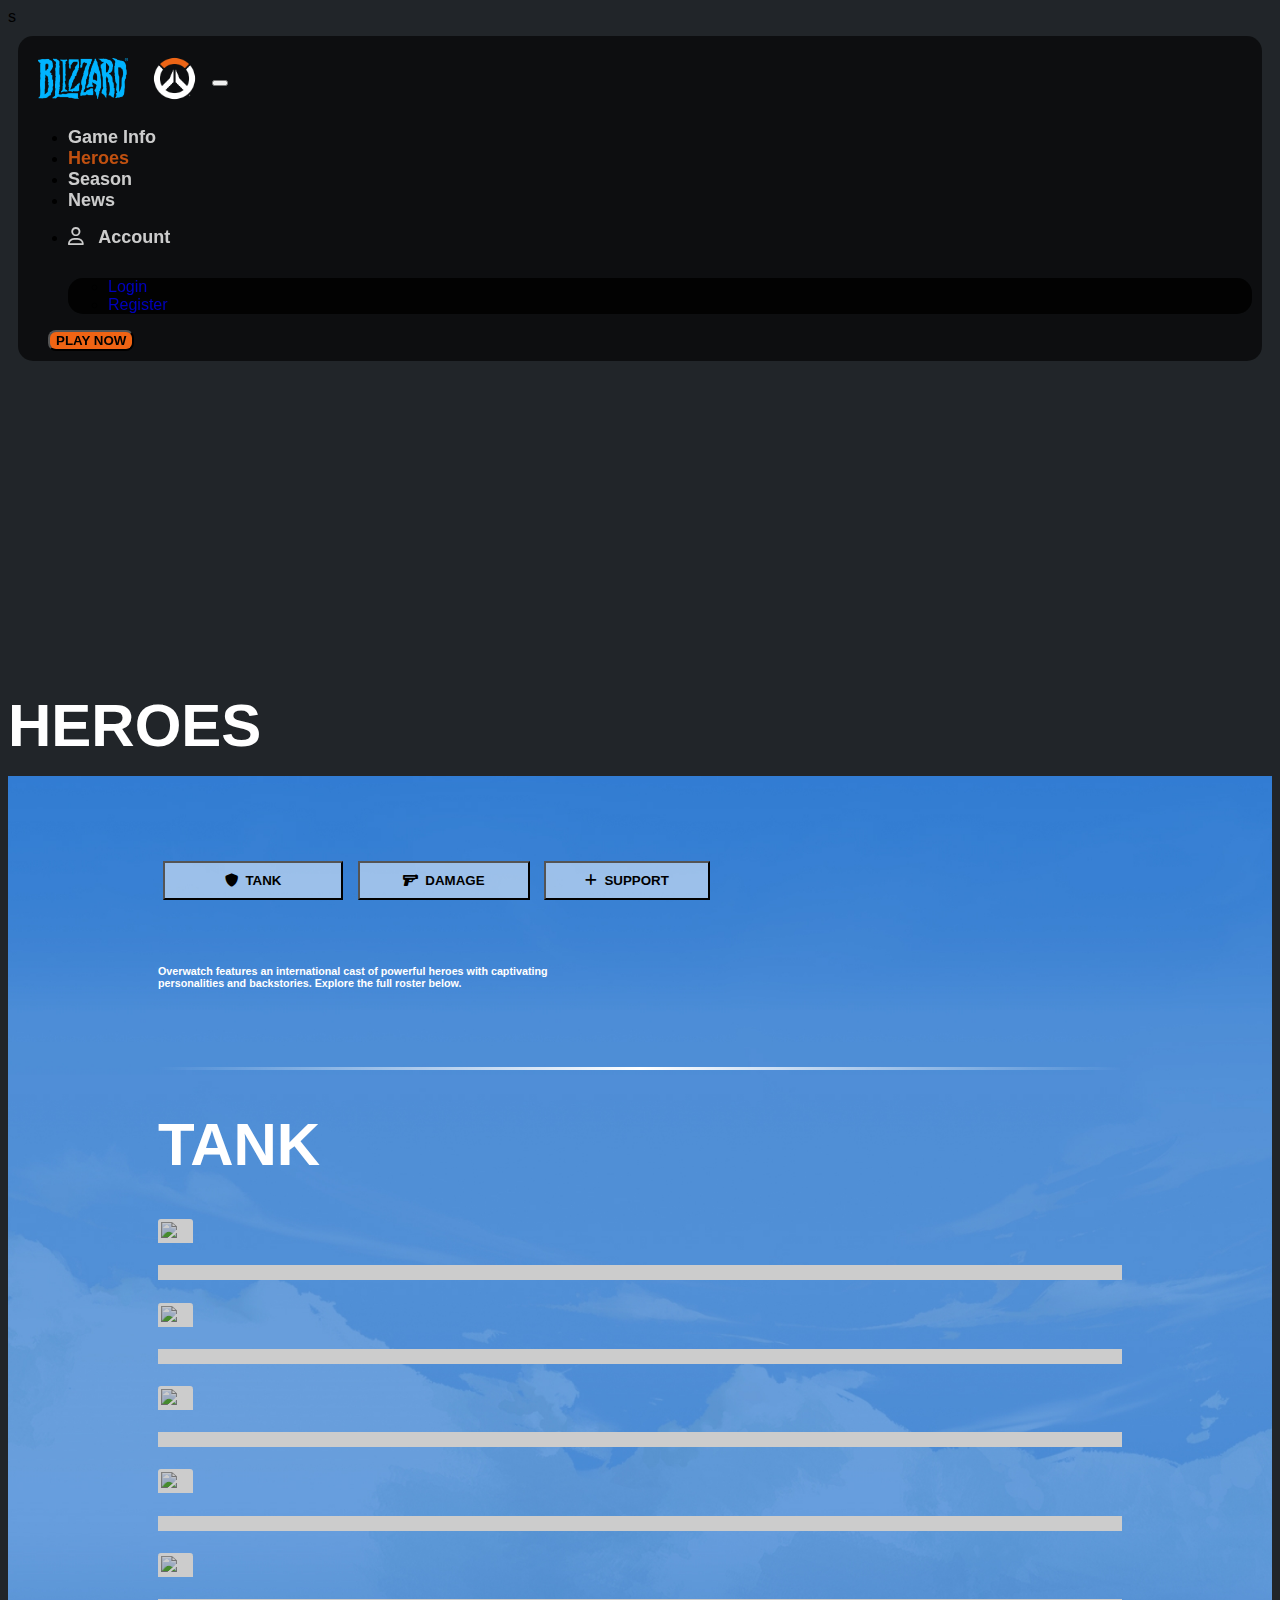
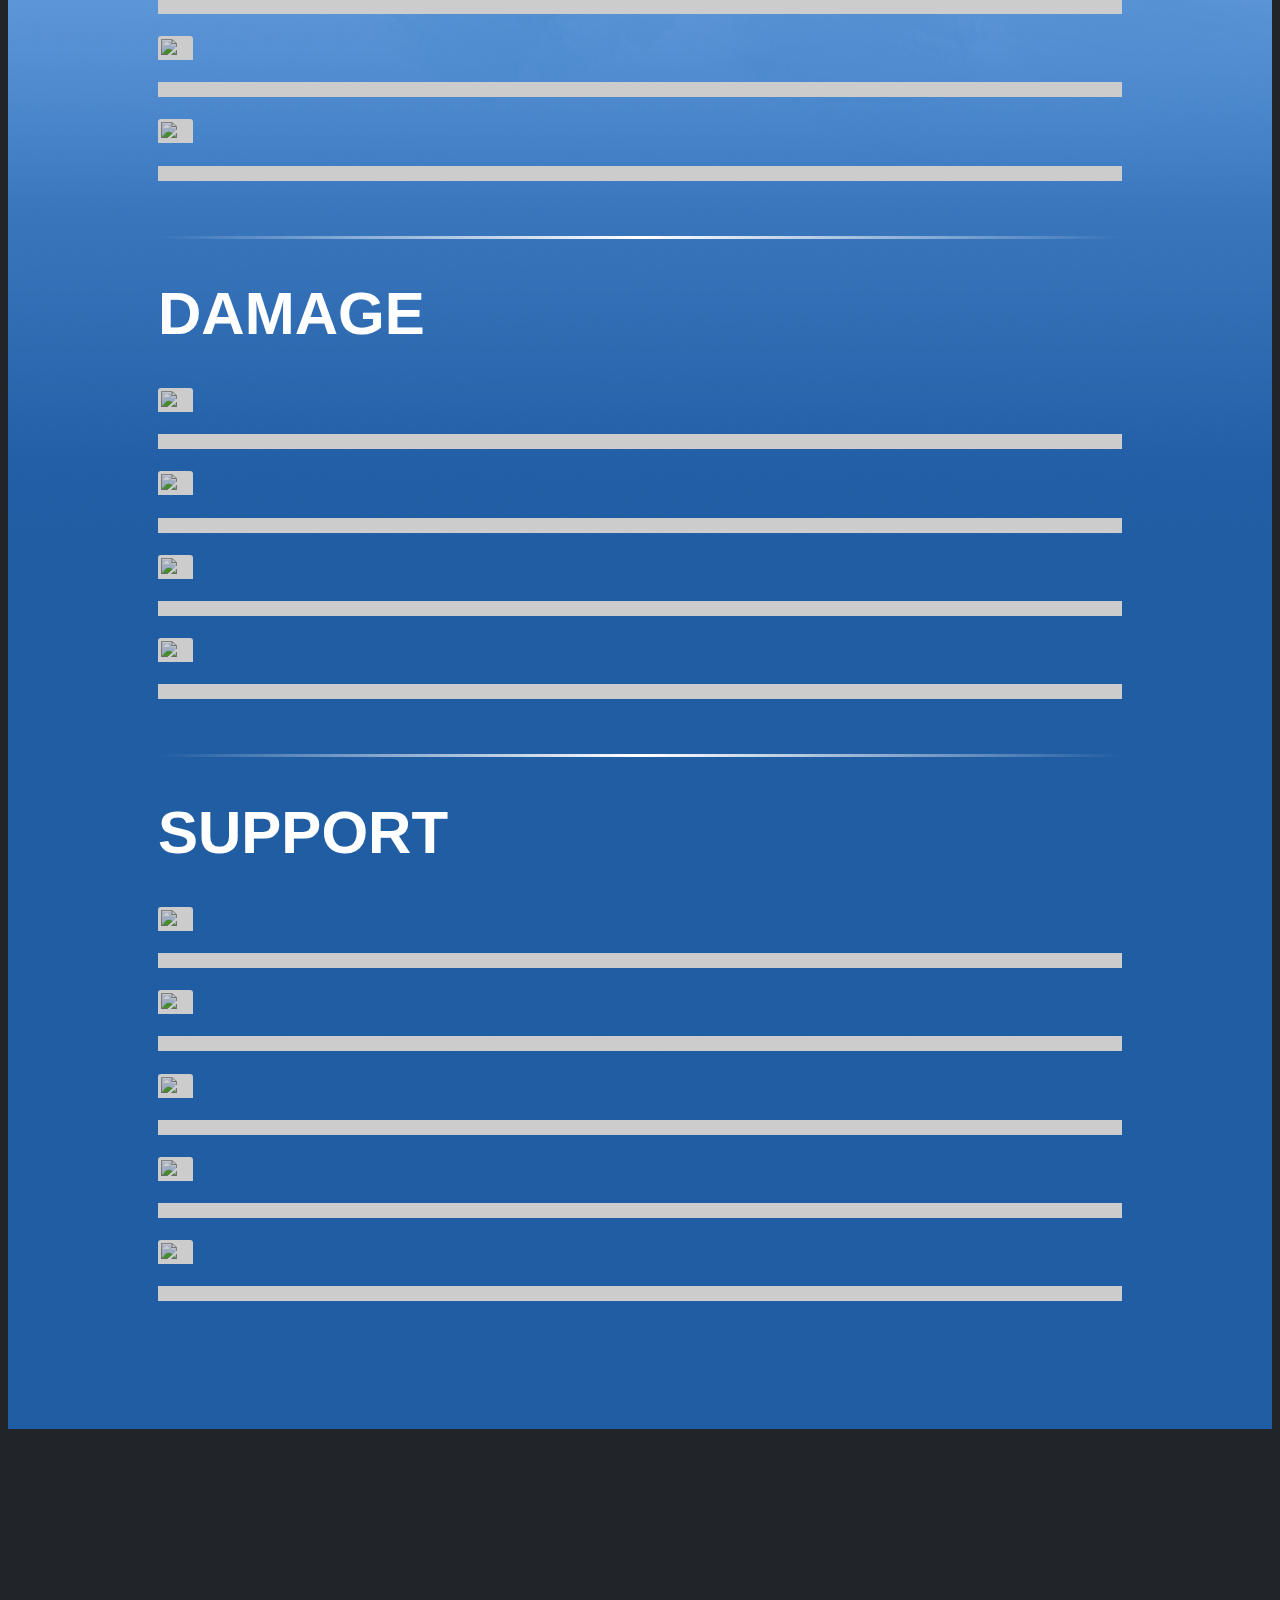
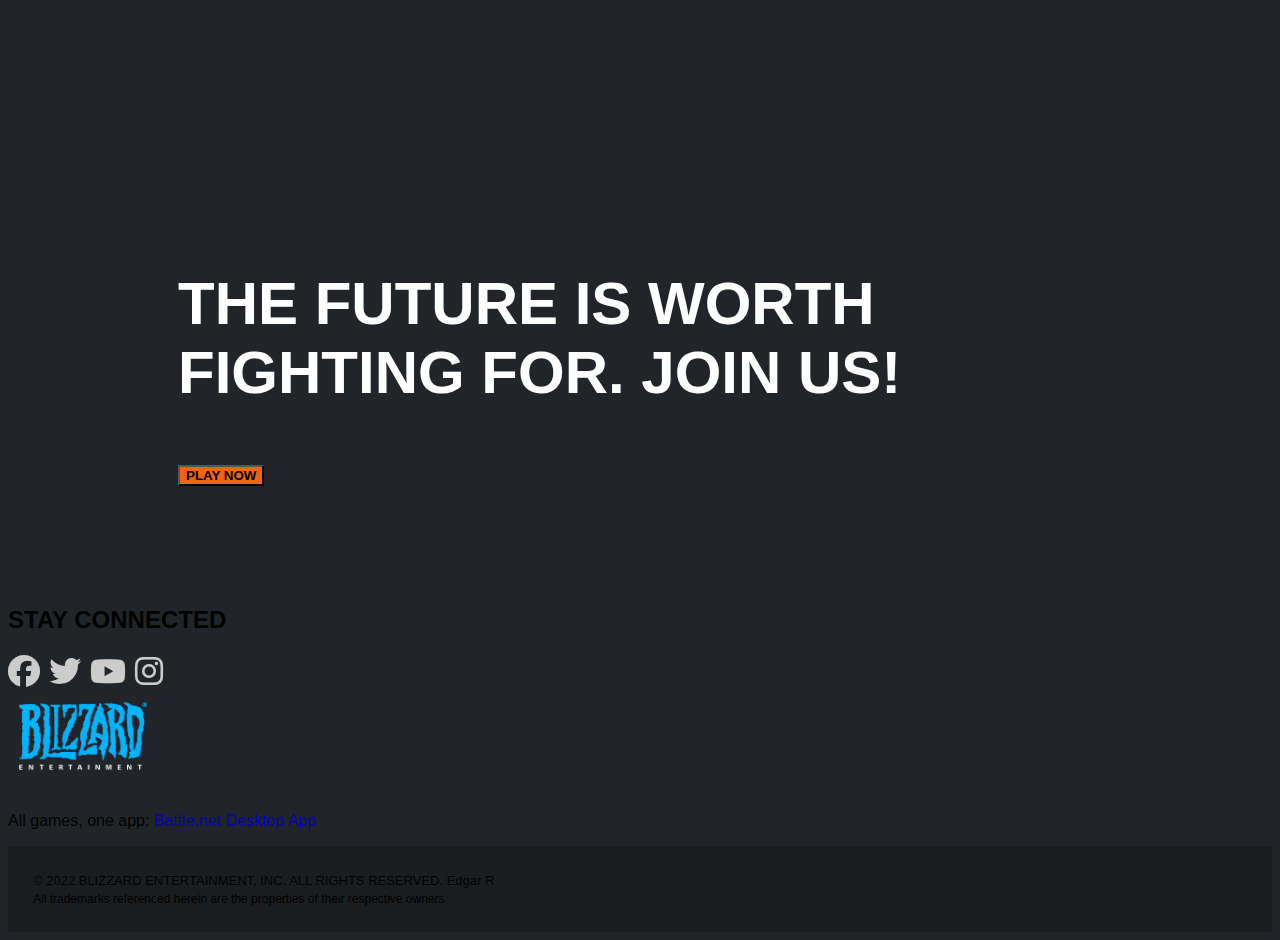
==== commit 0a2f5cec: "heroes bugfix & news pages" ====
--- a/heroes.html
+++ b/heroes.html
@@ -62,16 +62,10 @@
                             <a class="nav-link active" href="heroes.html">Heroes</a>
                         </li>
                         <li class="nav-item">
-                            <a class="nav-link" href="#">Season</a>
+                            <a class="nav-link" href="season_news.html">Season</a>
                         </li>
                         <li class="nav-item">
-                            <a class="nav-link" href="#">News</a>
-                        </li>
-                        <li class="nav-item">
-                            <a class="nav-link" href="#">Community</a>
-                        </li>
-                        <li class="nav-item">
-                            <a class="nav-link" href="#">Shop</a>
+                            <a class="nav-link" href="news.html">News</a>
                         </li>
                     </ul>
                     <span>
@@ -117,11 +111,10 @@
     <section>
         <div class="container-fluid sectioncs sec1 sec4-bg">
             <div class="row centered">
-                <div class="d-flex justify-content-center">
+                <div class="d-grid gap-2 d-md-flex justify-content-center">
                     <button type="button" class="btn btn-outline-light btn-lg btnhero" style="color: black; padding: 10px 60px; margin: 5px;"><i class="fa-solid fa-shield"></i>&nbsp; TANK</button>
                     <button type="button" class="btn btn-outline-light btn-lg btnhero" style="color: black; padding: 10px 43px; margin: 5px;"><i class="fa-solid fa-gun"></i>&nbsp; DAMAGE</button>
                     <button type="button" class="btn btn-outline-light btn-lg btnhero" style="color: black; padding: 10px 39px; margin: 5px;"><i class="fa-solid fa-plus"></i>&nbsp; SUPPORT</button>
-
                 </div>
                 <div style="padding-bottom: 45px;">
                     <h6 class="text-center txtlimit txth6 whitecolor" style="padding-top: 35px;">
@@ -144,16 +137,246 @@
                         >
                         <div class="card-body" style="background-color: white;">
                             <h5 class="card-title text-center text-dark">
-                                <i class="fa-solid fa-plus"></i>&nbsp; ANA
+                                <i class="fa-solid fa-shield"></i>&nbsp; ANA
+                            </h5>
+                        </div>
+                    </a>
+                    <a href="heroes_card.html" class="card m-2 border-0 rounded-1 col-md-3" style="width: 250px;">
+                        <img
+                            src="https://d15f34w2p8l1cc.cloudfront.net/overwatch/3429c394716364bbef802180e9763d04812757c205e1b4568bc321772096ed86.png"
+                            width="185"
+                            height="320"
+                            class="card-img-top card-imgcs"
+                            alt="..."
+                            style="padding: 3px; background-color: white;"
+                        >
+                        <div class="card-body" style="background-color: white;">
+                            <h5 class="card-title text-center text-dark">
+                                <i class="fa-solid fa-shield"></i>&nbsp; ANA
+                            </h5>
+                        </div>
+                    </a>
+                    <a href="heroes_card.html" class="card m-2 border-0 rounded-1 col-md-3" style="width: 250px;">
+                        <img
+                            src="https://d15f34w2p8l1cc.cloudfront.net/overwatch/3429c394716364bbef802180e9763d04812757c205e1b4568bc321772096ed86.png"
+                            width="185"
+                            height="320"
+                            class="card-img-top card-imgcs"
+                            alt="..."
+                            style="padding: 3px; background-color: white;"
+                        >
+                        <div class="card-body" style="background-color: white;">
+                            <h5 class="card-title text-center text-dark">
+                                <i class="fa-solid fa-shield"></i>&nbsp; ANA
+                            </h5>
+                        </div>
+                    </a>
+                    <a href="heroes_card.html" class="card m-2 border-0 rounded-1 col-md-3" style="width: 250px;">
+                        <img
+                            src="https://d15f34w2p8l1cc.cloudfront.net/overwatch/3429c394716364bbef802180e9763d04812757c205e1b4568bc321772096ed86.png"
+                            width="185"
+                            height="320"
+                            class="card-img-top card-imgcs"
+                            alt="..."
+                            style="padding: 3px; background-color: white;"
+                        >
+                        <div class="card-body" style="background-color: white;">
+                            <h5 class="card-title text-center text-dark">
+                                <i class="fa-solid fa-shield"></i>&nbsp; ANA
+                            </h5>
+                        </div>
+                    </a>
+                    <a href="heroes_card.html" class="card m-2 border-0 rounded-1 col-md-3" style="width: 250px;">
+                        <img
+                            src="https://d15f34w2p8l1cc.cloudfront.net/overwatch/3429c394716364bbef802180e9763d04812757c205e1b4568bc321772096ed86.png"
+                            width="185"
+                            height="320"
+                            class="card-img-top card-imgcs"
+                            alt="..."
+                            style="padding: 3px; background-color: white;"
+                        >
+                        <div class="card-body" style="background-color: white;">
+                            <h5 class="card-title text-center text-dark">
+                                <i class="fa-solid fa-shield"></i>&nbsp; ANA
+                            </h5>
+                        </div>
+                    </a>
+                    <a href="heroes_card.html" class="card m-2 border-0 rounded-1 col-md-3" style="width: 250px;">
+                        <img
+                            src="https://d15f34w2p8l1cc.cloudfront.net/overwatch/3429c394716364bbef802180e9763d04812757c205e1b4568bc321772096ed86.png"
+                            width="185"
+                            height="320"
+                            class="card-img-top card-imgcs"
+                            alt="..."
+                            style="padding: 3px; background-color: white;"
+                        >
+                        <div class="card-body" style="background-color: white;">
+                            <h5 class="card-title text-center text-dark">
+                                <i class="fa-solid fa-shield"></i>&nbsp; ANA
+                            </h5>
+                        </div>
+                    </a>
+                    <a href="heroes_card.html" class="card m-2 border-0 rounded-1 col-md-3" style="width: 250px;">
+                        <img
+                            src="https://d15f34w2p8l1cc.cloudfront.net/overwatch/3429c394716364bbef802180e9763d04812757c205e1b4568bc321772096ed86.png"
+                            width="185"
+                            height="320"
+                            class="card-img-top card-imgcs"
+                            alt="..."
+                            style="padding: 3px; background-color: white;"
+                        >
+                        <div class="card-body" style="background-color: white;">
+                            <h5 class="card-title text-center text-dark">
+                                <i class="fa-solid fa-shield"></i>&nbsp; ANA
                             </h5>
                         </div>
                     </a>
                 </div>
                 <hr>
                 <h1 class="text-left whitecolor">DAMAGE</h1>
+                <div class="row no-gutter d-flex justify-content-center" style="padding-bottom: 25px;">
+                    <a href="heroes_card.html" class="card m-2 border-0 rounded-1 col-md-3" style="width: 250px;">
+                        <img
+                            src="https://d15f34w2p8l1cc.cloudfront.net/overwatch/3429c394716364bbef802180e9763d04812757c205e1b4568bc321772096ed86.png"
+                            width="185"
+                            height="320"
+                            class="card-img-top card-imgcs"
+                            alt="..."
+                            style="padding: 3px; background-color: white;"
+                        >
+                        <div class="card-body" style="background-color: white;">
+                            <h5 class="card-title text-center text-dark">
+                                <i class="fa-solid fa-gun"></i>&nbsp; ANA
+                            </h5>
+                        </div>
+                    </a>
+                    <a href="heroes_card.html" class="card m-2 border-0 rounded-1 col-md-3" style="width: 250px;">
+                        <img
+                            src="https://d15f34w2p8l1cc.cloudfront.net/overwatch/3429c394716364bbef802180e9763d04812757c205e1b4568bc321772096ed86.png"
+                            width="185"
+                            height="320"
+                            class="card-img-top card-imgcs"
+                            alt="..."
+                            style="padding: 3px; background-color: white;"
+                        >
+                        <div class="card-body" style="background-color: white;">
+                            <h5 class="card-title text-center text-dark">
+                                <i class="fa-solid fa-gun"></i>&nbsp; ANA
+                            </h5>
+                        </div>
+                    </a>
+                    <a href="heroes_card.html" class="card m-2 border-0 rounded-1 col-md-3" style="width: 250px;">
+                        <img
+                            src="https://d15f34w2p8l1cc.cloudfront.net/overwatch/3429c394716364bbef802180e9763d04812757c205e1b4568bc321772096ed86.png"
+                            width="185"
+                            height="320"
+                            class="card-img-top card-imgcs"
+                            alt="..."
+                            style="padding: 3px; background-color: white;"
+                        >
+                        <div class="card-body" style="background-color: white;">
+                            <h5 class="card-title text-center text-dark">
+                                <i class="fa-solid fa-gun"></i>&nbsp; ANA
+                            </h5>
+                        </div>
+                    </a>
+                    <a href="heroes_card.html" class="card m-2 border-0 rounded-1 col-md-3" style="width: 250px;">
+                        <img
+                            src="https://d15f34w2p8l1cc.cloudfront.net/overwatch/3429c394716364bbef802180e9763d04812757c205e1b4568bc321772096ed86.png"
+                            width="185"
+                            height="320"
+                            class="card-img-top card-imgcs"
+                            alt="..."
+                            style="padding: 3px; background-color: white;"
+                        >
+                        <div class="card-body" style="background-color: white;">
+                            <h5 class="card-title text-center text-dark">
+                                <i class="fa-solid fa-gun"></i>&nbsp; ANA
+                            </h5>
+                        </div>
+                    </a>
+                </div>
 
                 <hr>
                 <h1 class="text-left whitecolor">SUPPORT</h1>
+                <div class="row no-gutter d-flex justify-content-center" style="padding-bottom: 25px;">
+                    <a href="heroes_card.html" class="card m-2 border-0 rounded-1 col-md-3" style="width: 250px;">
+                        <img
+                            src="https://d15f34w2p8l1cc.cloudfront.net/overwatch/3429c394716364bbef802180e9763d04812757c205e1b4568bc321772096ed86.png"
+                            width="185"
+                            height="320"
+                            class="card-img-top card-imgcs"
+                            alt="..."
+                            style="padding: 3px; background-color: white;"
+                        >
+                        <div class="card-body" style="background-color: white;">
+                            <h5 class="card-title text-center text-dark">
+                                <i class="fa-solid fa-plus"></i>&nbsp; ANA
+                            </h5>
+                        </div>
+                    </a>
+                    <a href="heroes_card.html" class="card m-2 border-0 rounded-1 col-md-3" style="width: 250px;">
+                        <img
+                            src="https://d15f34w2p8l1cc.cloudfront.net/overwatch/3429c394716364bbef802180e9763d04812757c205e1b4568bc321772096ed86.png"
+                            width="185"
+                            height="320"
+                            class="card-img-top card-imgcs"
+                            alt="..."
+                            style="padding: 3px; background-color: white;"
+                        >
+                        <div class="card-body" style="background-color: white;">
+                            <h5 class="card-title text-center text-dark">
+                                <i class="fa-solid fa-plus"></i>&nbsp; ANA
+                            </h5>
+                        </div>
+                    </a>
+                    <a href="heroes_card.html" class="card m-2 border-0 rounded-1 col-md-3" style="width: 250px;">
+                        <img
+                            src="https://d15f34w2p8l1cc.cloudfront.net/overwatch/3429c394716364bbef802180e9763d04812757c205e1b4568bc321772096ed86.png"
+                            width="185"
+                            height="320"
+                            class="card-img-top card-imgcs"
+                            alt="..."
+                            style="padding: 3px; background-color: white;"
+                        >
+                        <div class="card-body" style="background-color: white;">
+                            <h5 class="card-title text-center text-dark">
+                                <i class="fa-solid fa-plus"></i>&nbsp; ANA
+                            </h5>
+                        </div>
+                    </a>
+                    <a href="heroes_card.html" class="card m-2 border-0 rounded-1 col-md-3" style="width: 250px;">
+                        <img
+                            src="https://d15f34w2p8l1cc.cloudfront.net/overwatch/3429c394716364bbef802180e9763d04812757c205e1b4568bc321772096ed86.png"
+                            width="185"
+                            height="320"
+                            class="card-img-top card-imgcs"
+                            alt="..."
+                            style="padding: 3px; background-color: white;"
+                        >
+                        <div class="card-body" style="background-color: white;">
+                            <h5 class="card-title text-center text-dark">
+                                <i class="fa-solid fa-plus"></i>&nbsp; ANA
+                            </h5>
+                        </div>
+                    </a>
+                    <a href="heroes_card.html" class="card m-2 border-0 rounded-1 col-md-3" style="width: 250px;">
+                        <img
+                            src="https://d15f34w2p8l1cc.cloudfront.net/overwatch/3429c394716364bbef802180e9763d04812757c205e1b4568bc321772096ed86.png"
+                            width="185"
+                            height="320"
+                            class="card-img-top card-imgcs"
+                            alt="..."
+                            style="padding: 3px; background-color: white;"
+                        >
+                        <div class="card-body" style="background-color: white;">
+                            <h5 class="card-title text-center text-dark">
+                                <i class="fa-solid fa-plus"></i>&nbsp; ANA
+                            </h5>
+                        </div>
+                    </a>
+
+                </div>
             </div>
         </div>
     </section>
--- a/assets/css/style.css
+++ b/assets/css/style.css
@@ -256,6 +256,13 @@
   background-size: cover;
 }
 
+.jumbo3-bg {
+  /* background-image: url(assets/img/kiriko_4k_hd_overwatch_2.jpg); */
+  background: linear-gradient(var(--trans), var(--trans)),
+    url(../img/news.jpg) no-repeat center center / cover !important;
+  background-size: cover;
+}
+
 .sec2-bg {
   /* background-image: url(assets/img/kiriko_4k_hd_overwatch_2.jpg); */
   background: rgb(48, 49, 106);
@@ -347,6 +354,10 @@
     rgba(31, 36, 58, 1) 100%
   );
   color: white;
+}
+
+.card2 {
+  background: hsl(0, 0%, 0%, 0);
 }
 
 .card-imgcs {
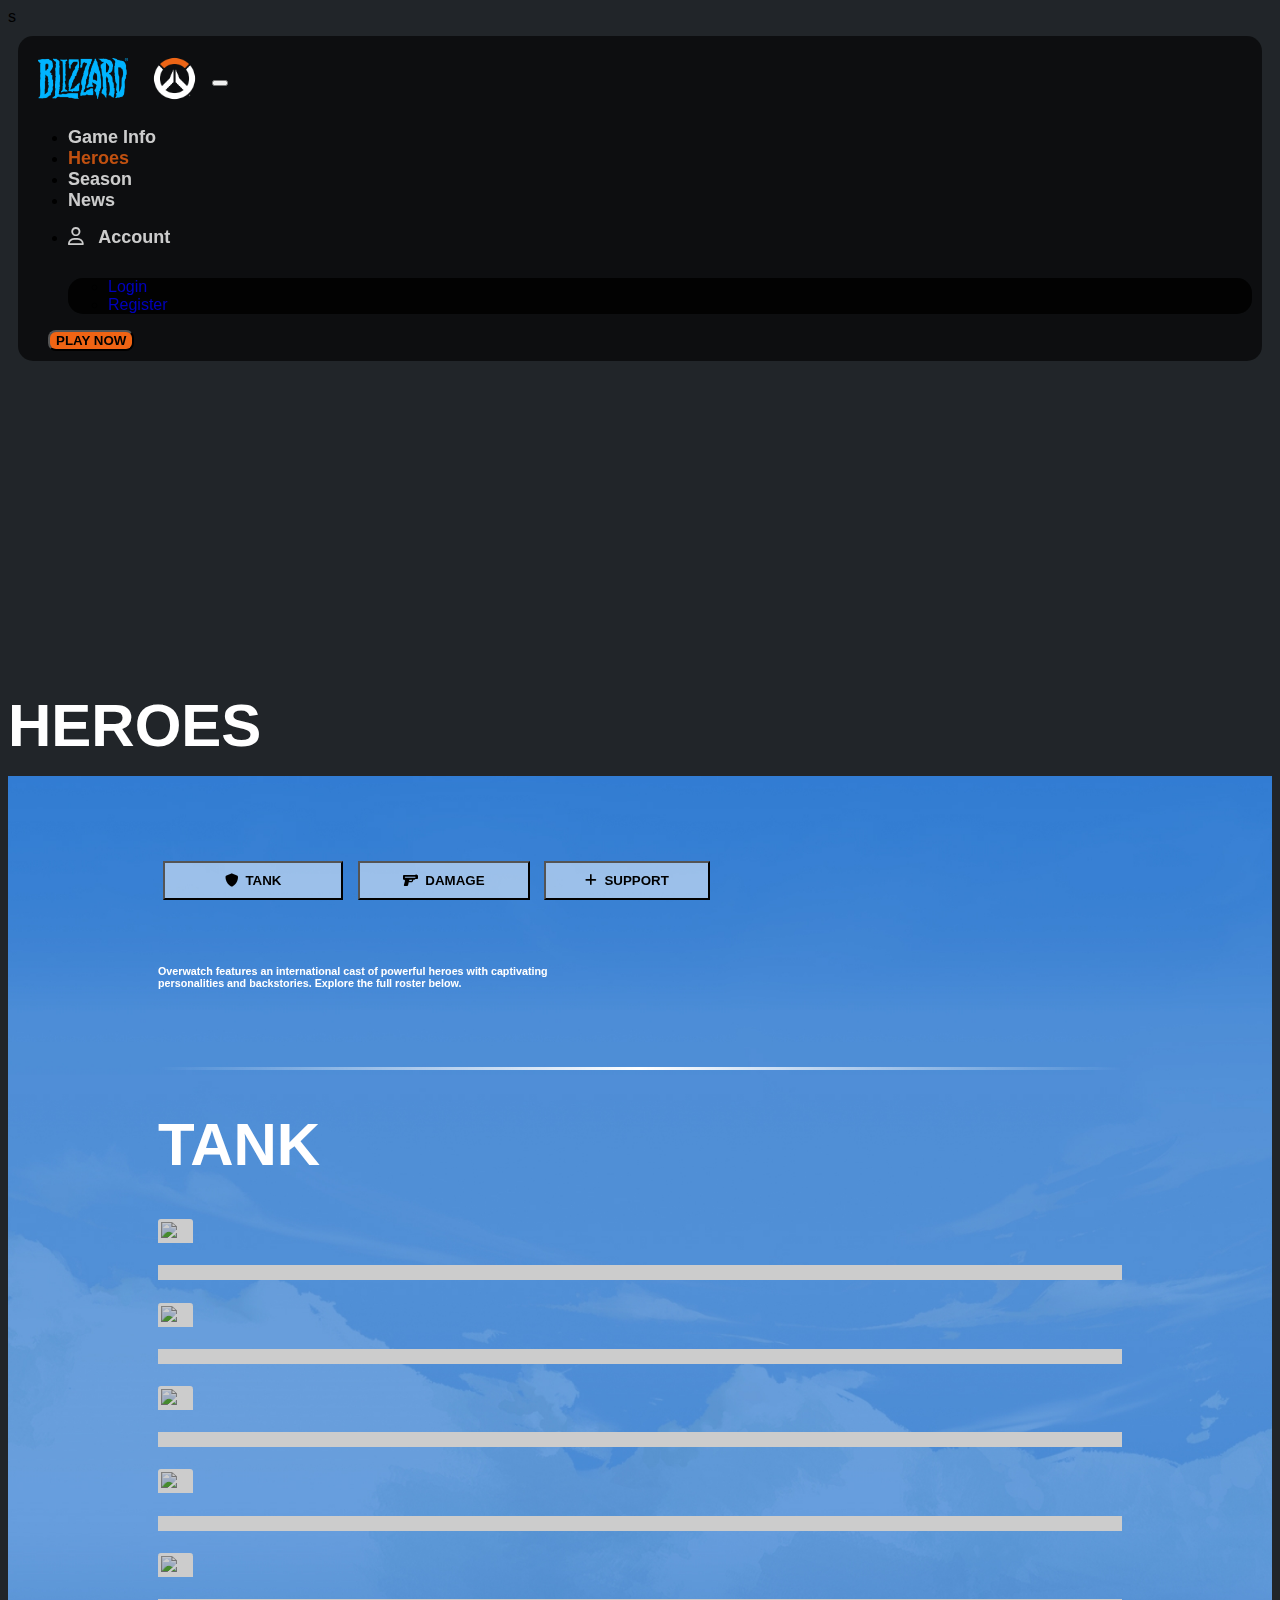
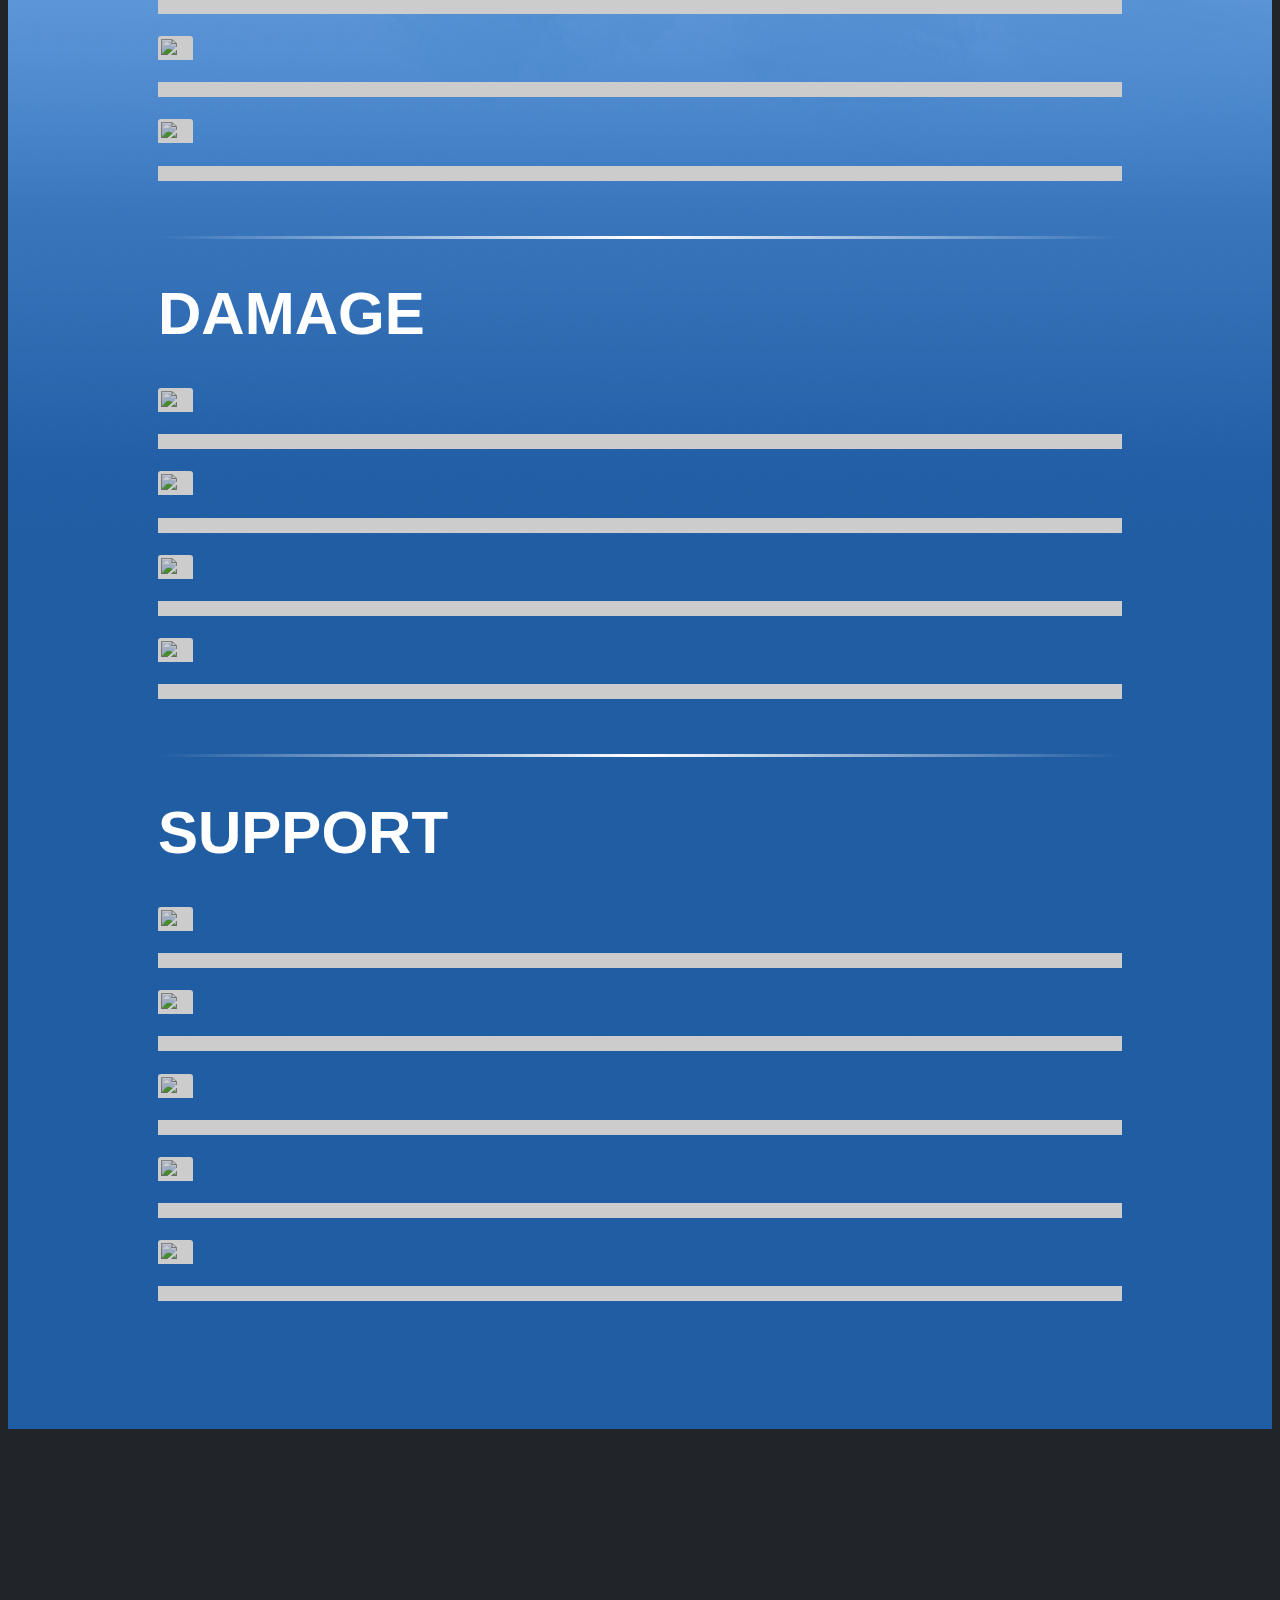
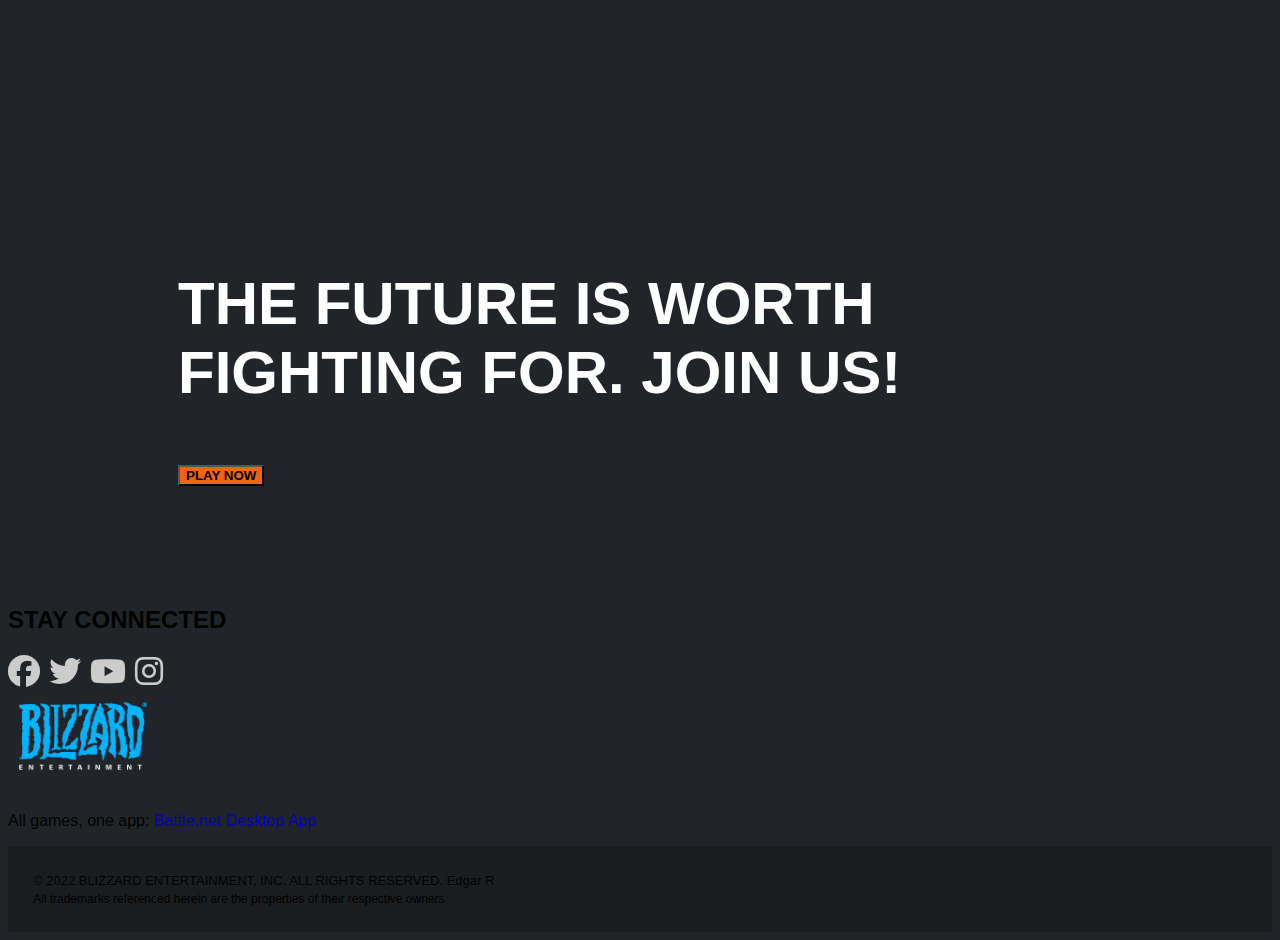
==== commit 16d3d78d: "heroes navigate section" ====
--- a/heroes.html
+++ b/heroes.html
@@ -112,9 +112,9 @@
         <div class="container-fluid sectioncs sec1 sec4-bg">
             <div class="row centered">
                 <div class="d-grid gap-2 d-md-flex justify-content-center">
-                    <button type="button" class="btn btn-outline-light btn-lg btnhero" style="color: black; padding: 10px 60px; margin: 5px;"><i class="fa-solid fa-shield"></i>&nbsp; TANK</button>
-                    <button type="button" class="btn btn-outline-light btn-lg btnhero" style="color: black; padding: 10px 43px; margin: 5px;"><i class="fa-solid fa-gun"></i>&nbsp; DAMAGE</button>
-                    <button type="button" class="btn btn-outline-light btn-lg btnhero" style="color: black; padding: 10px 39px; margin: 5px;"><i class="fa-solid fa-plus"></i>&nbsp; SUPPORT</button>
+                    <a href="heroes.html#tank" style="filter: brightness(100%);"><button type="button" class="btn btn-outline-light btn-lg btnhero" style="color: black; padding: 10px 60px; margin: 5px;"><i class="fa-solid fa-shield"></i>&nbsp; TANK</button></a>
+                    <a href="heroes.html#damage" style="filter: brightness(100%);"><button type="button" class="btn btn-outline-light btn-lg btnhero" style="color: black; padding: 10px 43px; margin: 5px;"><i class="fa-solid fa-gun"></i>&nbsp; DAMAGE</button>
+                        <a href="heroes.html#support" style="filter: brightness(100%);"><button type="button" class="btn btn-outline-light btn-lg btnhero" style="color: black; padding: 10px 39px; margin: 5px;"><i class="fa-solid fa-plus"></i>&nbsp; SUPPORT</button>
                 </div>
                 <div style="padding-bottom: 45px;">
                     <h6 class="text-center txtlimit txth6 whitecolor" style="padding-top: 35px;">
@@ -124,7 +124,7 @@
                     </h6>
                 </div>
                 <hr>
-                <h1 class="text-left whitecolor">TANK</h1>
+                <h1 class="text-left whitecolor" id="tank">TANK</h1>
                 <div class="row no-gutter d-flex justify-content-center" style="padding-bottom: 25px;">
                     <a href="heroes_card.html" class="card m-2 border-0 rounded-1 col-md-3" style="width: 250px;">
                         <img
@@ -233,7 +233,7 @@
                     </a>
                 </div>
                 <hr>
-                <h1 class="text-left whitecolor">DAMAGE</h1>
+                <h1 class="text-left whitecolor" id="damage">DAMAGE</h1>
                 <div class="row no-gutter d-flex justify-content-center" style="padding-bottom: 25px;">
                     <a href="heroes_card.html" class="card m-2 border-0 rounded-1 col-md-3" style="width: 250px;">
                         <img
@@ -298,7 +298,7 @@
                 </div>
 
                 <hr>
-                <h1 class="text-left whitecolor">SUPPORT</h1>
+                <h1 class="text-left whitecolor" id="support">SUPPORT</h1>
                 <div class="row no-gutter d-flex justify-content-center" style="padding-bottom: 25px;">
                     <a href="heroes_card.html" class="card m-2 border-0 rounded-1 col-md-3" style="width: 250px;">
                         <img
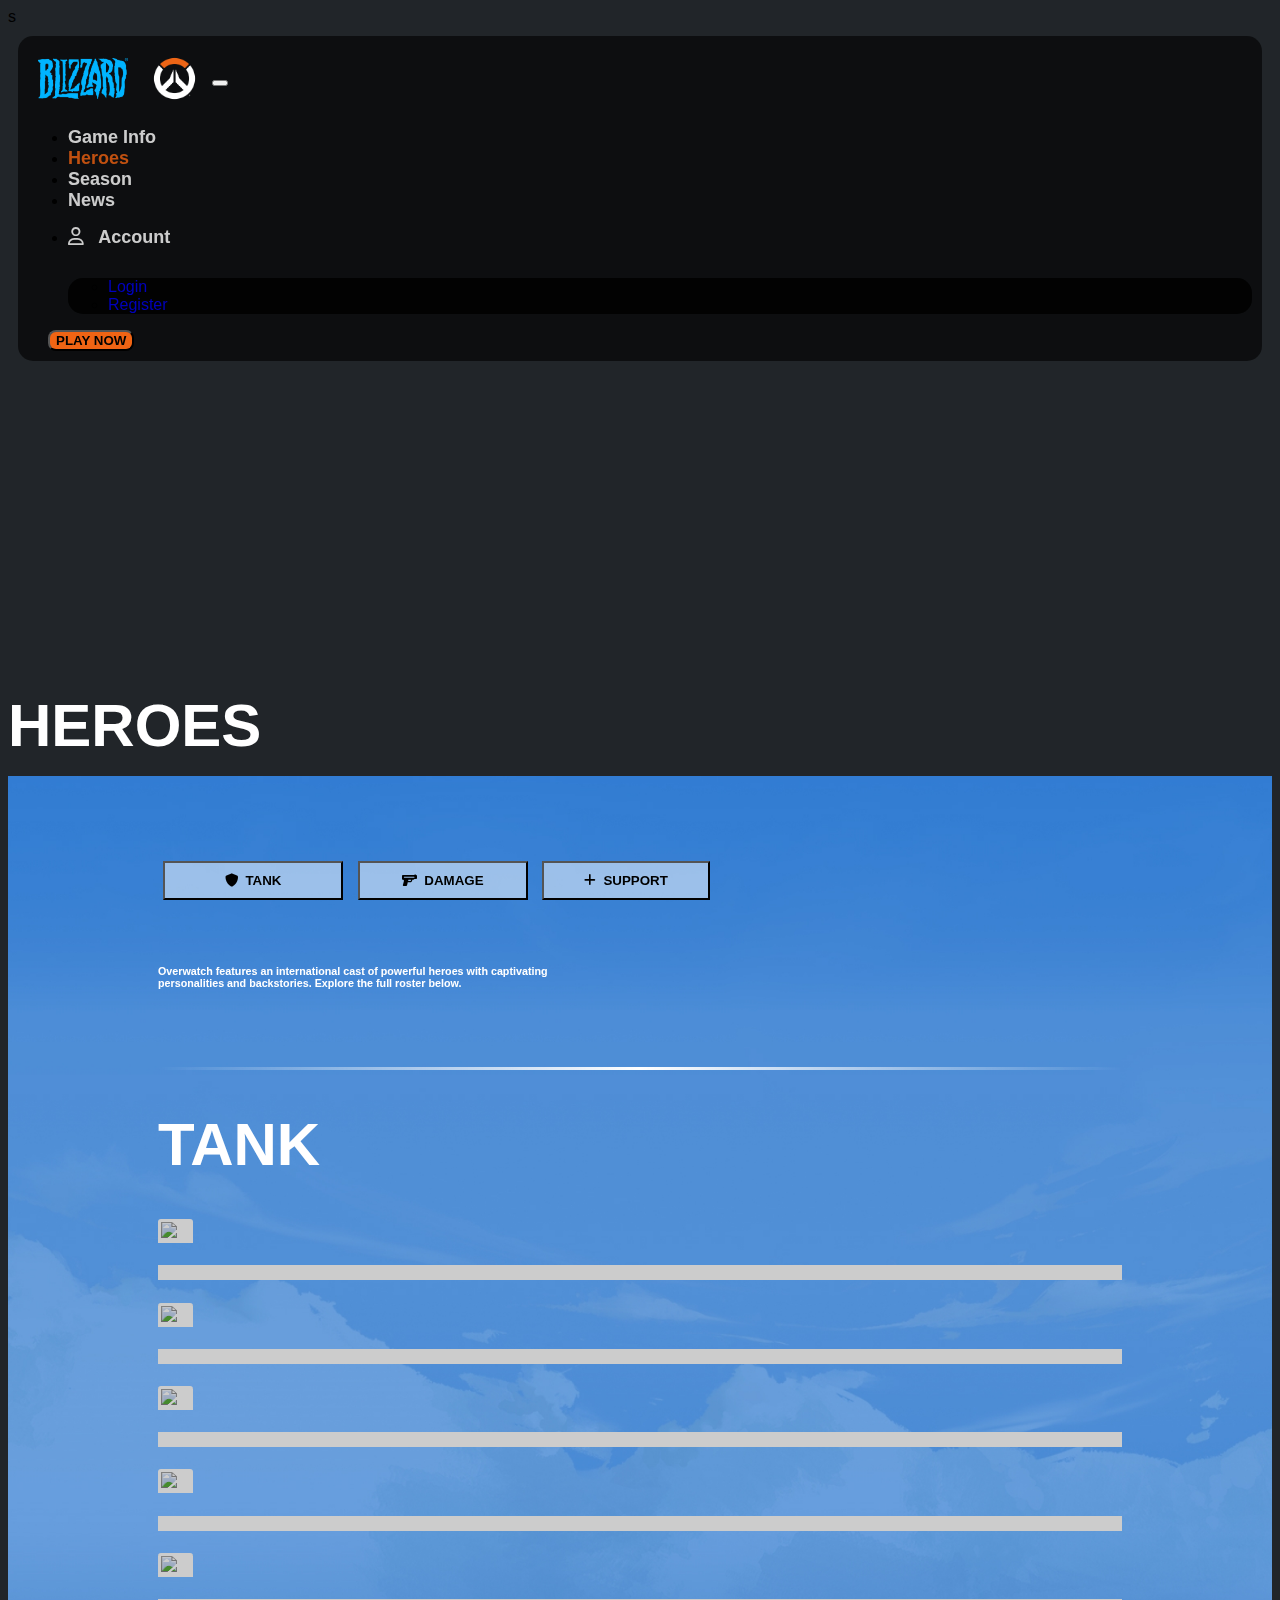
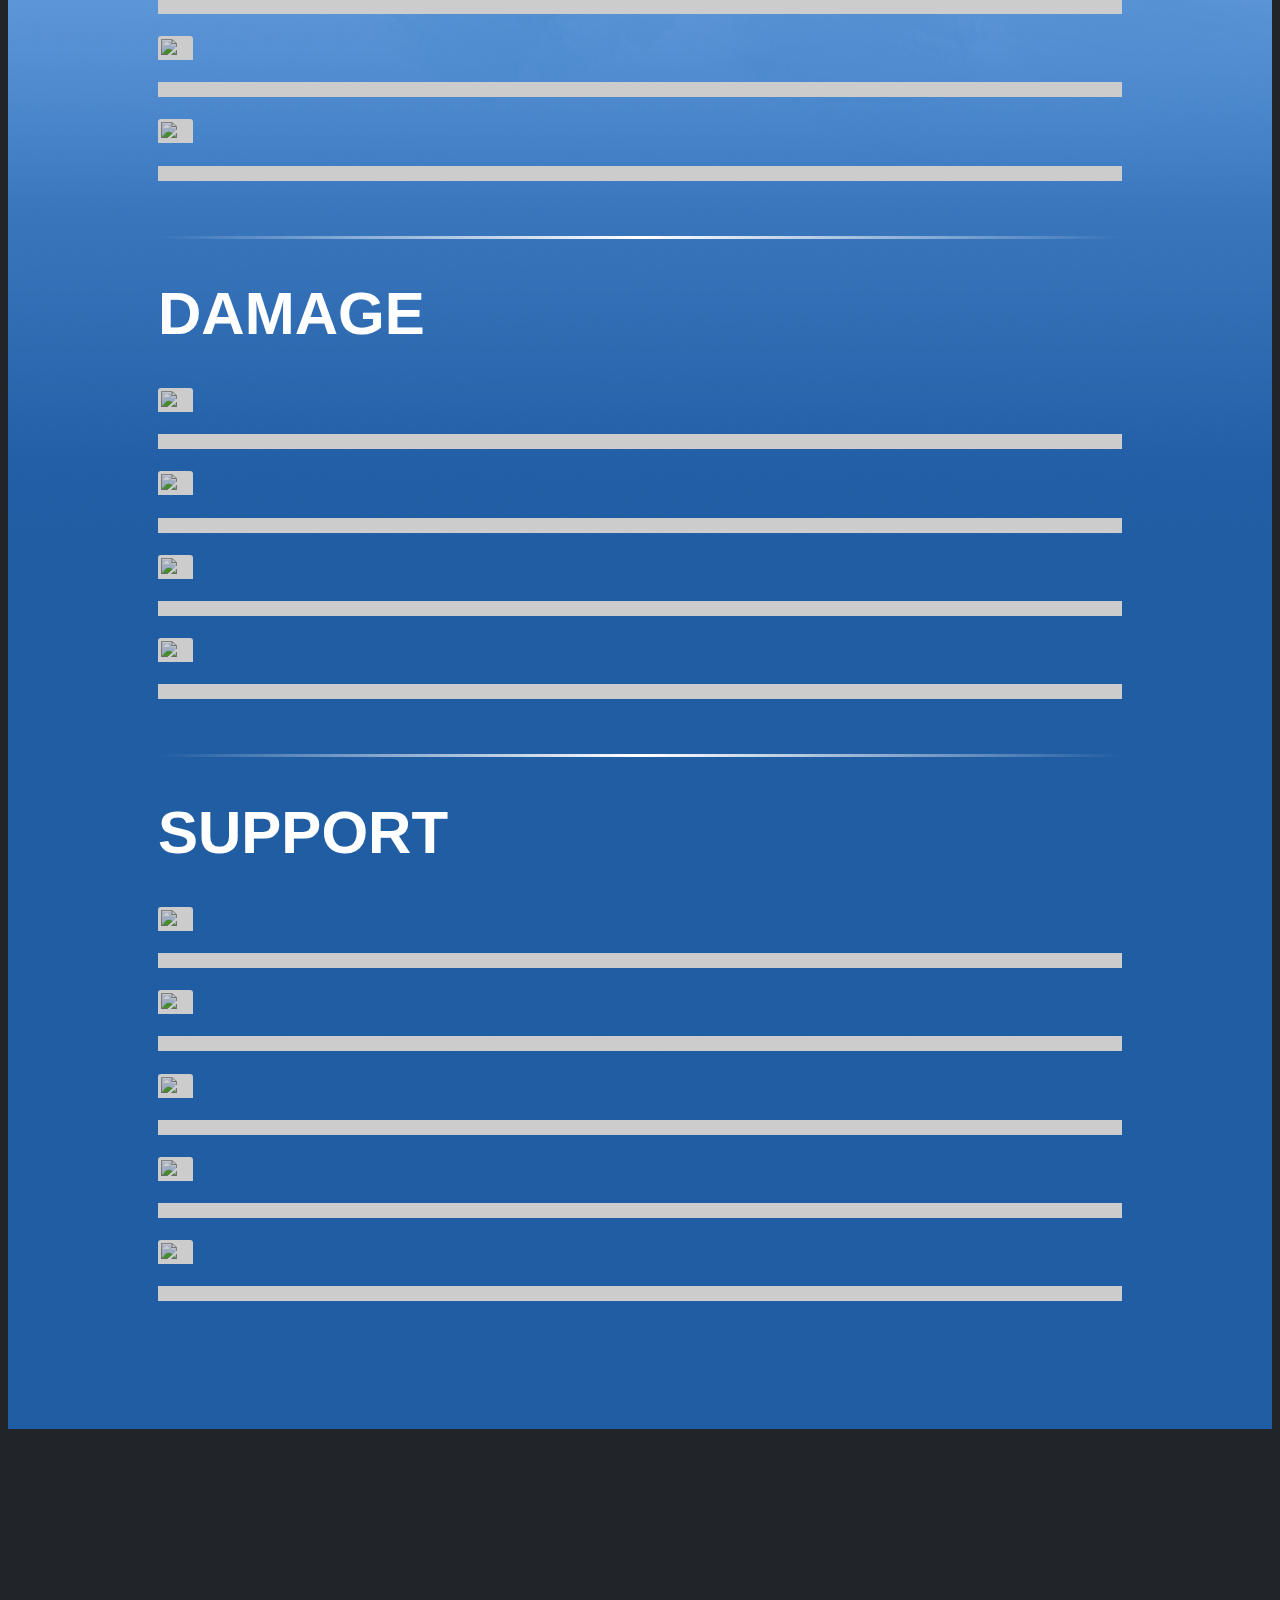
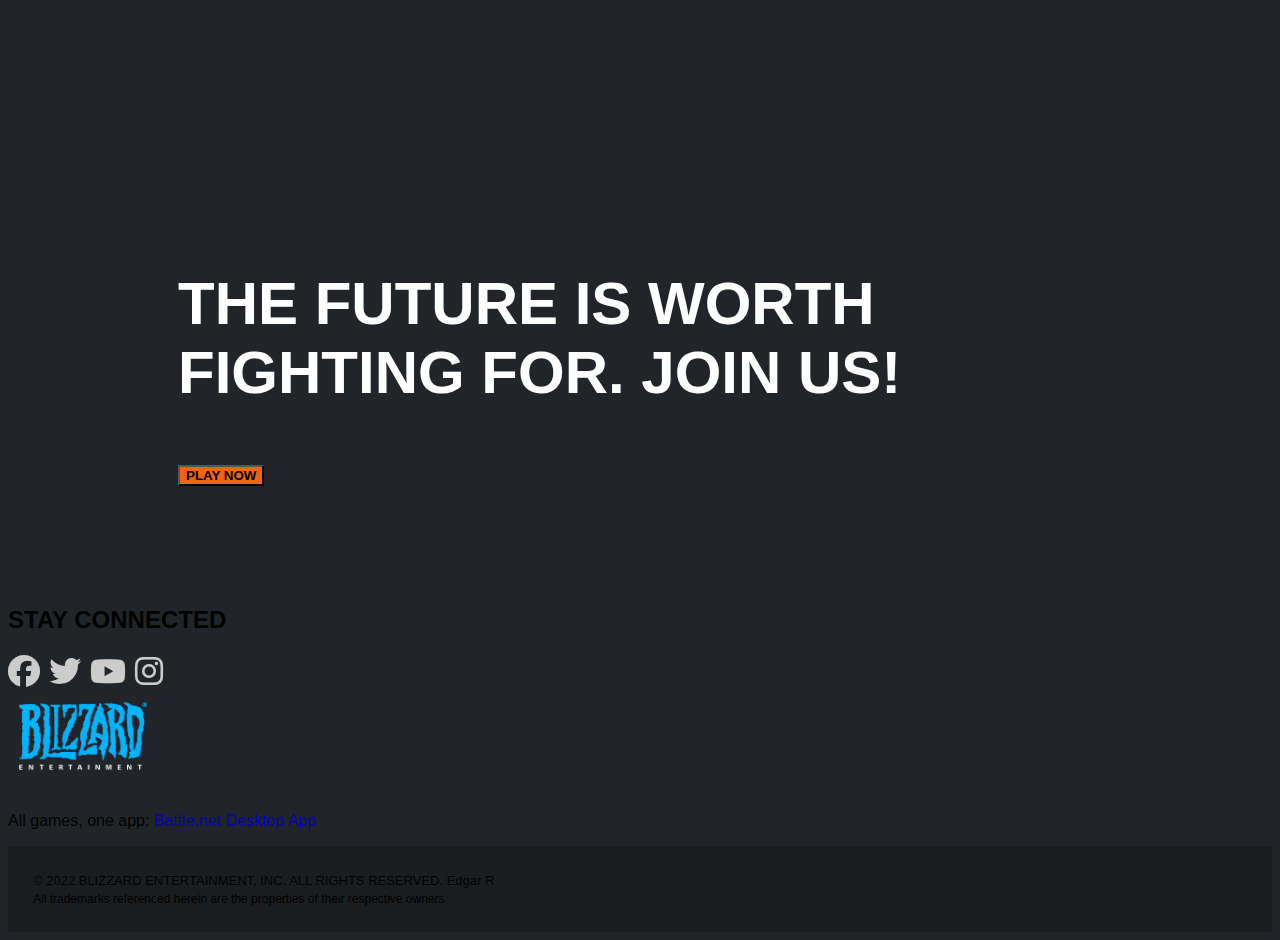
==== commit 03bfbb65: "finishing hero and season" ====
--- a/heroes.html
+++ b/heroes.html
@@ -113,8 +113,8 @@
             <div class="row centered">
                 <div class="d-grid gap-2 d-md-flex justify-content-center">
                     <a href="heroes.html#tank" style="filter: brightness(100%);"><button type="button" class="btn btn-outline-light btn-lg btnhero" style="color: black; padding: 10px 60px; margin: 5px;"><i class="fa-solid fa-shield"></i>&nbsp; TANK</button></a>
-                    <a href="heroes.html#damage" style="filter: brightness(100%);"><button type="button" class="btn btn-outline-light btn-lg btnhero" style="color: black; padding: 10px 43px; margin: 5px;"><i class="fa-solid fa-gun"></i>&nbsp; DAMAGE</button>
-                        <a href="heroes.html#support" style="filter: brightness(100%);"><button type="button" class="btn btn-outline-light btn-lg btnhero" style="color: black; padding: 10px 39px; margin: 5px;"><i class="fa-solid fa-plus"></i>&nbsp; SUPPORT</button>
+                    <a href="heroes.html#damage" style="filter: brightness(100%);"><button type="button" class="btn btn-outline-light btn-lg btnhero" style="color: black; padding: 10px 42px; margin: 5px;"><i class="fa-solid fa-gun"></i>&nbsp; DAMAGE</button>
+                        <a href="heroes.html#support" style="filter: brightness(100%);"><button type="button" class="btn btn-outline-light btn-lg btnhero" style="color: black; padding: 10px 40px; margin: 5px;"><i class="fa-solid fa-plus"></i>&nbsp; SUPPORT</button>
                 </div>
                 <div style="padding-bottom: 45px;">
                     <h6 class="text-center txtlimit txth6 whitecolor" style="padding-top: 35px;">
@@ -128,106 +128,106 @@
                 <div class="row no-gutter d-flex justify-content-center" style="padding-bottom: 25px;">
                     <a href="heroes_card.html" class="card m-2 border-0 rounded-1 col-md-3" style="width: 250px;">
                         <img
-                            src="https://d15f34w2p8l1cc.cloudfront.net/overwatch/3429c394716364bbef802180e9763d04812757c205e1b4568bc321772096ed86.png"
-                            width="185"
-                            height="320"
-                            class="card-img-top card-imgcs"
-                            alt="..."
-                            style="padding: 3px; background-color: white;"
-                        >
-                        <div class="card-body" style="background-color: white;">
-                            <h5 class="card-title text-center text-dark">
-                                <i class="fa-solid fa-shield"></i>&nbsp; ANA
-                            </h5>
-                        </div>
-                    </a>
-                    <a href="heroes_card.html" class="card m-2 border-0 rounded-1 col-md-3" style="width: 250px;">
-                        <img
-                            src="https://d15f34w2p8l1cc.cloudfront.net/overwatch/3429c394716364bbef802180e9763d04812757c205e1b4568bc321772096ed86.png"
-                            width="185"
-                            height="320"
-                            class="card-img-top card-imgcs"
-                            alt="..."
-                            style="padding: 3px; background-color: white;"
-                        >
-                        <div class="card-body" style="background-color: white;">
-                            <h5 class="card-title text-center text-dark">
-                                <i class="fa-solid fa-shield"></i>&nbsp; ANA
-                            </h5>
-                        </div>
-                    </a>
-                    <a href="heroes_card.html" class="card m-2 border-0 rounded-1 col-md-3" style="width: 250px;">
-                        <img
-                            src="https://d15f34w2p8l1cc.cloudfront.net/overwatch/3429c394716364bbef802180e9763d04812757c205e1b4568bc321772096ed86.png"
-                            width="185"
-                            height="320"
-                            class="card-img-top card-imgcs"
-                            alt="..."
-                            style="padding: 3px; background-color: white;"
-                        >
-                        <div class="card-body" style="background-color: white;">
-                            <h5 class="card-title text-center text-dark">
-                                <i class="fa-solid fa-shield"></i>&nbsp; ANA
-                            </h5>
-                        </div>
-                    </a>
-                    <a href="heroes_card.html" class="card m-2 border-0 rounded-1 col-md-3" style="width: 250px;">
-                        <img
-                            src="https://d15f34w2p8l1cc.cloudfront.net/overwatch/3429c394716364bbef802180e9763d04812757c205e1b4568bc321772096ed86.png"
-                            width="185"
-                            height="320"
-                            class="card-img-top card-imgcs"
-                            alt="..."
-                            style="padding: 3px; background-color: white;"
-                        >
-                        <div class="card-body" style="background-color: white;">
-                            <h5 class="card-title text-center text-dark">
-                                <i class="fa-solid fa-shield"></i>&nbsp; ANA
-                            </h5>
-                        </div>
-                    </a>
-                    <a href="heroes_card.html" class="card m-2 border-0 rounded-1 col-md-3" style="width: 250px;">
-                        <img
-                            src="https://d15f34w2p8l1cc.cloudfront.net/overwatch/3429c394716364bbef802180e9763d04812757c205e1b4568bc321772096ed86.png"
-                            width="185"
-                            height="320"
-                            class="card-img-top card-imgcs"
-                            alt="..."
-                            style="padding: 3px; background-color: white;"
-                        >
-                        <div class="card-body" style="background-color: white;">
-                            <h5 class="card-title text-center text-dark">
-                                <i class="fa-solid fa-shield"></i>&nbsp; ANA
-                            </h5>
-                        </div>
-                    </a>
-                    <a href="heroes_card.html" class="card m-2 border-0 rounded-1 col-md-3" style="width: 250px;">
-                        <img
-                            src="https://d15f34w2p8l1cc.cloudfront.net/overwatch/3429c394716364bbef802180e9763d04812757c205e1b4568bc321772096ed86.png"
-                            width="185"
-                            height="320"
-                            class="card-img-top card-imgcs"
-                            alt="..."
-                            style="padding: 3px; background-color: white;"
-                        >
-                        <div class="card-body" style="background-color: white;">
-                            <h5 class="card-title text-center text-dark">
-                                <i class="fa-solid fa-shield"></i>&nbsp; ANA
-                            </h5>
-                        </div>
-                    </a>
-                    <a href="heroes_card.html" class="card m-2 border-0 rounded-1 col-md-3" style="width: 250px;">
-                        <img
-                            src="https://d15f34w2p8l1cc.cloudfront.net/overwatch/3429c394716364bbef802180e9763d04812757c205e1b4568bc321772096ed86.png"
-                            width="185"
-                            height="320"
-                            class="card-img-top card-imgcs"
-                            alt="..."
-                            style="padding: 3px; background-color: white;"
-                        >
-                        <div class="card-body" style="background-color: white;">
-                            <h5 class="card-title text-center text-dark">
-                                <i class="fa-solid fa-shield"></i>&nbsp; ANA
+                            src="https://d15f34w2p8l1cc.cloudfront.net/overwatch/ca114f72193e4d58a85c087e9409242f1a31e808cf4058678b8cbf767c2a9a0a.png"
+                            width="185"
+                            height="320"
+                            class="card-img-top card-imgcs"
+                            alt="..."
+                            style="padding: 3px; background-color: white;"
+                        >
+                        <div class="card-body" style="background-color: white;">
+                            <h5 class="card-title text-center text-dark">
+                                <i class="fa-solid fa-shield"></i>&nbsp; D.VA
+                            </h5>
+                        </div>
+                    </a>
+                    <a href="heroes_card.html" class="card m-2 border-0 rounded-1 col-md-3" style="width: 250px;">
+                        <img
+                            src="https://d15f34w2p8l1cc.cloudfront.net/overwatch/13750471c693c1a360eb19d5ace229c8599a729cd961d72ebee0e157657b7d18.png"
+                            width="185"
+                            height="320"
+                            class="card-img-top card-imgcs"
+                            alt="..."
+                            style="padding: 3px; background-color: white;"
+                        >
+                        <div class="card-body" style="background-color: white;">
+                            <h5 class="card-title text-center text-dark">
+                                <i class="fa-solid fa-shield"></i>&nbsp; DOOMFIST
+                            </h5>
+                        </div>
+                    </a>
+                    <a href="heroes_card.html" class="card m-2 border-0 rounded-1 col-md-3" style="width: 250px;">
+                        <img
+                            src="https://d15f34w2p8l1cc.cloudfront.net/overwatch/cef2406b2244b80506f83b8fb9ebaf214f41fa8795cbeef84026cd8018561d04.png"
+                            width="185"
+                            height="320"
+                            class="card-img-top card-imgcs"
+                            alt="..."
+                            style="padding: 3px; background-color: white;"
+                        >
+                        <div class="card-body" style="background-color: white;">
+                            <h5 class="card-title text-center text-dark">
+                                <i class="fa-solid fa-shield"></i>&nbsp; JUNKER QUEEN
+                            </h5>
+                        </div>
+                    </a>
+                    <a href="heroes_card.html" class="card m-2 border-0 rounded-1 col-md-3" style="width: 250px;">
+                        <img
+                            src="https://d15f34w2p8l1cc.cloudfront.net/overwatch/71e96294617e81051d120b5d04b491bb1ea40e2933da44d6631aae149aac411d.png"
+                            width="185"
+                            height="320"
+                            class="card-img-top card-imgcs"
+                            alt="..."
+                            style="padding: 3px; background-color: white;"
+                        >
+                        <div class="card-body" style="background-color: white;">
+                            <h5 class="card-title text-center text-dark">
+                                <i class="fa-solid fa-shield"></i>&nbsp; ORISA
+                            </h5>
+                        </div>
+                    </a>
+                    <a href="heroes_card.html" class="card m-2 border-0 rounded-1 col-md-3" style="width: 250px;">
+                        <img
+                            src="https://d15f34w2p8l1cc.cloudfront.net/overwatch/3e0367155e1940a24da076c6f1f065aacede88dbc323631491aa0cd5a51e0b66.png"
+                            width="185"
+                            height="320"
+                            class="card-img-top card-imgcs"
+                            alt="..."
+                            style="padding: 3px; background-color: white;"
+                        >
+                        <div class="card-body" style="background-color: white;">
+                            <h5 class="card-title text-center text-dark">
+                                <i class="fa-solid fa-shield"></i>&nbsp; RAMATTRA
+                            </h5>
+                        </div>
+                    </a>
+                    <a href="heroes_card.html" class="card m-2 border-0 rounded-1 col-md-3" style="width: 250px;">
+                        <img
+                            src="https://d15f34w2p8l1cc.cloudfront.net/overwatch/cd7a4c0a0df8924afb2c9f6df864ed040f20250440c36ca2eb634acf6609c5e4.png"
+                            width="185"
+                            height="320"
+                            class="card-img-top card-imgcs"
+                            alt="..."
+                            style="padding: 3px; background-color: white;"
+                        >
+                        <div class="card-body" style="background-color: white;">
+                            <h5 class="card-title text-center text-dark">
+                                <i class="fa-solid fa-shield"></i>&nbsp; SIGMA
+                            </h5>
+                        </div>
+                    </a>
+                    <a href="heroes_card.html" class="card m-2 border-0 rounded-1 col-md-3" style="width: 250px;">
+                        <img
+                            src="https://d15f34w2p8l1cc.cloudfront.net/overwatch/72e02e747b66b61fcbc02d35d350770b3ec7cbaabd0a7ca17c0d82743d43a7e8.png"
+                            width="185"
+                            height="320"
+                            class="card-img-top card-imgcs"
+                            alt="..."
+                            style="padding: 3px; background-color: white;"
+                        >
+                        <div class="card-body" style="background-color: white;">
+                            <h5 class="card-title text-center text-dark">
+                                <i class="fa-solid fa-shield"></i>&nbsp; ROADHOG
                             </h5>
                         </div>
                     </a>
@@ -237,61 +237,61 @@
                 <div class="row no-gutter d-flex justify-content-center" style="padding-bottom: 25px;">
                     <a href="heroes_card.html" class="card m-2 border-0 rounded-1 col-md-3" style="width: 250px;">
                         <img
-                            src="https://d15f34w2p8l1cc.cloudfront.net/overwatch/3429c394716364bbef802180e9763d04812757c205e1b4568bc321772096ed86.png"
-                            width="185"
-                            height="320"
-                            class="card-img-top card-imgcs"
-                            alt="..."
-                            style="padding: 3px; background-color: white;"
-                        >
-                        <div class="card-body" style="background-color: white;">
-                            <h5 class="card-title text-center text-dark">
-                                <i class="fa-solid fa-gun"></i>&nbsp; ANA
-                            </h5>
-                        </div>
-                    </a>
-                    <a href="heroes_card.html" class="card m-2 border-0 rounded-1 col-md-3" style="width: 250px;">
-                        <img
-                            src="https://d15f34w2p8l1cc.cloudfront.net/overwatch/3429c394716364bbef802180e9763d04812757c205e1b4568bc321772096ed86.png"
-                            width="185"
-                            height="320"
-                            class="card-img-top card-imgcs"
-                            alt="..."
-                            style="padding: 3px; background-color: white;"
-                        >
-                        <div class="card-body" style="background-color: white;">
-                            <h5 class="card-title text-center text-dark">
-                                <i class="fa-solid fa-gun"></i>&nbsp; ANA
-                            </h5>
-                        </div>
-                    </a>
-                    <a href="heroes_card.html" class="card m-2 border-0 rounded-1 col-md-3" style="width: 250px;">
-                        <img
-                            src="https://d15f34w2p8l1cc.cloudfront.net/overwatch/3429c394716364bbef802180e9763d04812757c205e1b4568bc321772096ed86.png"
-                            width="185"
-                            height="320"
-                            class="card-img-top card-imgcs"
-                            alt="..."
-                            style="padding: 3px; background-color: white;"
-                        >
-                        <div class="card-body" style="background-color: white;">
-                            <h5 class="card-title text-center text-dark">
-                                <i class="fa-solid fa-gun"></i>&nbsp; ANA
-                            </h5>
-                        </div>
-                    </a>
-                    <a href="heroes_card.html" class="card m-2 border-0 rounded-1 col-md-3" style="width: 250px;">
-                        <img
-                            src="https://d15f34w2p8l1cc.cloudfront.net/overwatch/3429c394716364bbef802180e9763d04812757c205e1b4568bc321772096ed86.png"
-                            width="185"
-                            height="320"
-                            class="card-img-top card-imgcs"
-                            alt="..."
-                            style="padding: 3px; background-color: white;"
-                        >
-                        <div class="card-body" style="background-color: white;">
-                            <h5 class="card-title text-center text-dark">
-                                <i class="fa-solid fa-gun"></i>&nbsp; ANA
+                            src="https://d15f34w2p8l1cc.cloudfront.net/overwatch/8dc2a024c9b7d95c7141b2ef065590dbc8d9018d12ad15f76b01923986702228.png"
+                            width="185"
+                            height="320"
+                            class="card-img-top card-imgcs"
+                            alt="..."
+                            style="padding: 3px; background-color: white;"
+                        >
+                        <div class="card-body" style="background-color: white;">
+                            <h5 class="card-title text-center text-dark">
+                                <i class="fa-solid fa-gun"></i>&nbsp; ASHE
+                            </h5>
+                        </div>
+                    </a>
+                    <a href="heroes_card.html" class="card m-2 border-0 rounded-1 col-md-3" style="width: 250px;">
+                        <img
+                            src="https://d15f34w2p8l1cc.cloudfront.net/overwatch/4d715f722c42215072b5dd0240904aaed7b5285df0b2b082d0a7f1865b5ea992.png"
+                            width="185"
+                            height="320"
+                            class="card-img-top card-imgcs"
+                            alt="..."
+                            style="padding: 3px; background-color: white;"
+                        >
+                        <div class="card-body" style="background-color: white;">
+                            <h5 class="card-title text-center text-dark">
+                                <i class="fa-solid fa-gun"></i>&nbsp; BASTION
+                            </h5>
+                        </div>
+                    </a>
+                    <a href="heroes_card.html" class="card m-2 border-0 rounded-1 col-md-3" style="width: 250px;">
+                        <img
+                            src="https://d15f34w2p8l1cc.cloudfront.net/overwatch/6cfb48b5597b657c2eafb1277dc5eef4a07eae90c265fcd37ed798189619f0a5.png"
+                            width="185"
+                            height="320"
+                            class="card-img-top card-imgcs"
+                            alt="..."
+                            style="padding: 3px; background-color: white;"
+                        >
+                        <div class="card-body" style="background-color: white;">
+                            <h5 class="card-title text-center text-dark">
+                                <i class="fa-solid fa-gun"></i>&nbsp; CASSIDY
+                            </h5>
+                        </div>
+                    </a>
+                    <a href="heroes_card.html" class="card m-2 border-0 rounded-1 col-md-3" style="width: 250px;">
+                        <img
+                            src="https://d15f34w2p8l1cc.cloudfront.net/overwatch/f086bf235cc6b7f138609594218a8385c8e5f6405a39eceb0deb9afb429619fe.png"
+                            width="185"
+                            height="320"
+                            class="card-img-top card-imgcs"
+                            alt="..."
+                            style="padding: 3px; background-color: white;"
+                        >
+                        <div class="card-body" style="background-color: white;">
+                            <h5 class="card-title text-center text-dark">
+                                <i class="fa-solid fa-gun"></i>&nbsp; ECHO
                             </h5>
                         </div>
                     </a>
@@ -317,61 +317,61 @@
                     </a>
                     <a href="heroes_card.html" class="card m-2 border-0 rounded-1 col-md-3" style="width: 250px;">
                         <img
-                            src="https://d15f34w2p8l1cc.cloudfront.net/overwatch/3429c394716364bbef802180e9763d04812757c205e1b4568bc321772096ed86.png"
-                            width="185"
-                            height="320"
-                            class="card-img-top card-imgcs"
-                            alt="..."
-                            style="padding: 3px; background-color: white;"
-                        >
-                        <div class="card-body" style="background-color: white;">
-                            <h5 class="card-title text-center text-dark">
-                                <i class="fa-solid fa-plus"></i>&nbsp; ANA
-                            </h5>
-                        </div>
-                    </a>
-                    <a href="heroes_card.html" class="card m-2 border-0 rounded-1 col-md-3" style="width: 250px;">
-                        <img
-                            src="https://d15f34w2p8l1cc.cloudfront.net/overwatch/3429c394716364bbef802180e9763d04812757c205e1b4568bc321772096ed86.png"
-                            width="185"
-                            height="320"
-                            class="card-img-top card-imgcs"
-                            alt="..."
-                            style="padding: 3px; background-color: white;"
-                        >
-                        <div class="card-body" style="background-color: white;">
-                            <h5 class="card-title text-center text-dark">
-                                <i class="fa-solid fa-plus"></i>&nbsp; ANA
-                            </h5>
-                        </div>
-                    </a>
-                    <a href="heroes_card.html" class="card m-2 border-0 rounded-1 col-md-3" style="width: 250px;">
-                        <img
-                            src="https://d15f34w2p8l1cc.cloudfront.net/overwatch/3429c394716364bbef802180e9763d04812757c205e1b4568bc321772096ed86.png"
-                            width="185"
-                            height="320"
-                            class="card-img-top card-imgcs"
-                            alt="..."
-                            style="padding: 3px; background-color: white;"
-                        >
-                        <div class="card-body" style="background-color: white;">
-                            <h5 class="card-title text-center text-dark">
-                                <i class="fa-solid fa-plus"></i>&nbsp; ANA
-                            </h5>
-                        </div>
-                    </a>
-                    <a href="heroes_card.html" class="card m-2 border-0 rounded-1 col-md-3" style="width: 250px;">
-                        <img
-                            src="https://d15f34w2p8l1cc.cloudfront.net/overwatch/3429c394716364bbef802180e9763d04812757c205e1b4568bc321772096ed86.png"
-                            width="185"
-                            height="320"
-                            class="card-img-top card-imgcs"
-                            alt="..."
-                            style="padding: 3px; background-color: white;"
-                        >
-                        <div class="card-body" style="background-color: white;">
-                            <h5 class="card-title text-center text-dark">
-                                <i class="fa-solid fa-plus"></i>&nbsp; ANA
+                            src="https://d15f34w2p8l1cc.cloudfront.net/overwatch/f979896f74ba22db2a92a85ae1260124ab0a26665957a624365e0f96e5ac5b5c.png"
+                            width="185"
+                            height="320"
+                            class="card-img-top card-imgcs"
+                            alt="..."
+                            style="padding: 3px; background-color: white;"
+                        >
+                        <div class="card-body" style="background-color: white;">
+                            <h5 class="card-title text-center text-dark">
+                                <i class="fa-solid fa-plus"></i>&nbsp; BAPTISTE
+                            </h5>
+                        </div>
+                    </a>
+                    <a href="heroes_card.html" class="card m-2 border-0 rounded-1 col-md-3" style="width: 250px;">
+                        <img
+                            src="https://d15f34w2p8l1cc.cloudfront.net/overwatch/48392820c6976ee1cd8dde13e71df85bf15560083ee5c8658fe7c298095d619a.png"
+                            width="185"
+                            height="320"
+                            class="card-img-top card-imgcs"
+                            alt="..."
+                            style="padding: 3px; background-color: white;"
+                        >
+                        <div class="card-body" style="background-color: white;">
+                            <h5 class="card-title text-center text-dark">
+                                <i class="fa-solid fa-plus"></i>&nbsp; BRIGITTE
+                            </h5>
+                        </div>
+                    </a>
+                    <a href="heroes_card.html" class="card m-2 border-0 rounded-1 col-md-3" style="width: 250px;">
+                        <img
+                            src="https://d15f34w2p8l1cc.cloudfront.net/overwatch/088aff2153bdfa426984b1d5c912f6af0ab313f0865a81be0edd114e9a2f79f9.png"
+                            width="185"
+                            height="320"
+                            class="card-img-top card-imgcs"
+                            alt="..."
+                            style="padding: 3px; background-color: white;"
+                        >
+                        <div class="card-body" style="background-color: white;">
+                            <h5 class="card-title text-center text-dark">
+                                <i class="fa-solid fa-plus"></i>&nbsp; KIRIKO
+                            </h5>
+                        </div>
+                    </a>
+                    <a href="heroes_card.html" class="card m-2 border-0 rounded-1 col-md-3" style="width: 250px;">
+                        <img
+                            src="https://d15f34w2p8l1cc.cloudfront.net/overwatch/e2ff2527610a0fbe0c9956f80925123ef3e66c213003e29d37436de30b90e4e1.png"
+                            width="185"
+                            height="320"
+                            class="card-img-top card-imgcs"
+                            alt="..."
+                            style="padding: 3px; background-color: white;"
+                        >
+                        <div class="card-body" style="background-color: white;">
+                            <h5 class="card-title text-center text-dark">
+                                <i class="fa-solid fa-plus"></i>&nbsp; LÚCIO
                             </h5>
                         </div>
                     </a>
--- a/assets/css/style.css
+++ b/assets/css/style.css
@@ -26,6 +26,17 @@
     rgba(255, 255, 255, 0),
     rgba(255, 255, 255, 1),
     rgba(255, 255, 255, 0)
+  );
+}
+
+.hr2 {
+  border: 0;
+  height: 3px;
+  background-image: linear-gradient(
+    to right,
+    rgb(255, 255, 255),
+    rgb(255, 255, 255),
+    rgb(255, 255, 255)
   );
 }
 
@@ -248,6 +259,14 @@
   background-size: cover;
 }
 
+.jumbohero-bg {
+  /* background-image: url(assets/img/kiriko_4k_hd_overwatch_2.jpg); */
+  background: linear-gradient(var(--trans), var(--black)),
+    url(https://images.blz-contentstack.com/v3/assets/blt2477dcaf4ebd440c/bltcd4bcf30a5794639/631a8b65f581050de0035df6/2600_Dva.jpg)
+      no-repeat center center / cover !important;
+  background-size: cover;
+}
+
 .jumbo2-bg {
   /* background-image: url(assets/img/kiriko_4k_hd_overwatch_2.jpg); */
   background: linear-gradient(var(--trans), var(--trans)),
@@ -286,6 +305,18 @@
   background-size: cover;
 }
 
+.secotherhero-bg {
+  background: rgb(48, 49, 106);
+  background: linear-gradient(
+      0deg,
+      rgba(48, 49, 106, 0) 0%,
+      rgba(48, 49, 106, 0) 0%
+    ),
+    url(https://blz-contentstack-images.akamaized.net/v3/assets/blt2477dcaf4ebd440c/bltb46c3e25d6b66ac7/63179b9ba5fcf17ab450b220/1600_Related_Heroes.jpg?auto=webp)
+      no-repeat center center / cover !important;
+  background-size: cover;
+}
+
 .sec5-bg {
   background: rgb(48, 49, 106);
   background: linear-gradient(
@@ -297,6 +328,17 @@
   background-size: cover;
 }
 
+.sechero-bg {
+  background: rgb(48, 49, 106);
+  background: linear-gradient(
+      0deg,
+      rgba(48, 49, 106, 0.5) 0%,
+      rgba(48, 49, 106, 0.5) 0%
+    ),
+    url(../img/herodetail.jpg) no-repeat center center / cover !important;
+  background-size: cover;
+}
+
 .sec7-bg {
   background: rgb(48, 49, 106);
   background: linear-gradient(0deg, rgb(0, 0, 0) 0%, rgba(0, 0, 0, 0.3) 0%),
@@ -317,6 +359,10 @@
 }
 
 .jumbotron {
+  height: 100vh;
+}
+
+.jumbotronhero {
   height: 100vh;
 }
 
@@ -371,6 +417,11 @@
   display: none;
 } */
 
+.newssec {
+  padding-left: 300px;
+  padding-right: 300px;
+}
+
 /* ====================================== PC =================================== */
 
 @media screen and (min-width: 900px) {
@@ -389,6 +440,10 @@
   /* .showpc {
     display: none;
   } */
+  .newssec {
+    padding-right: 10px;
+    padding-left: 40px;
+  }
   .imgjum {
     width: 45vh !important;
   }
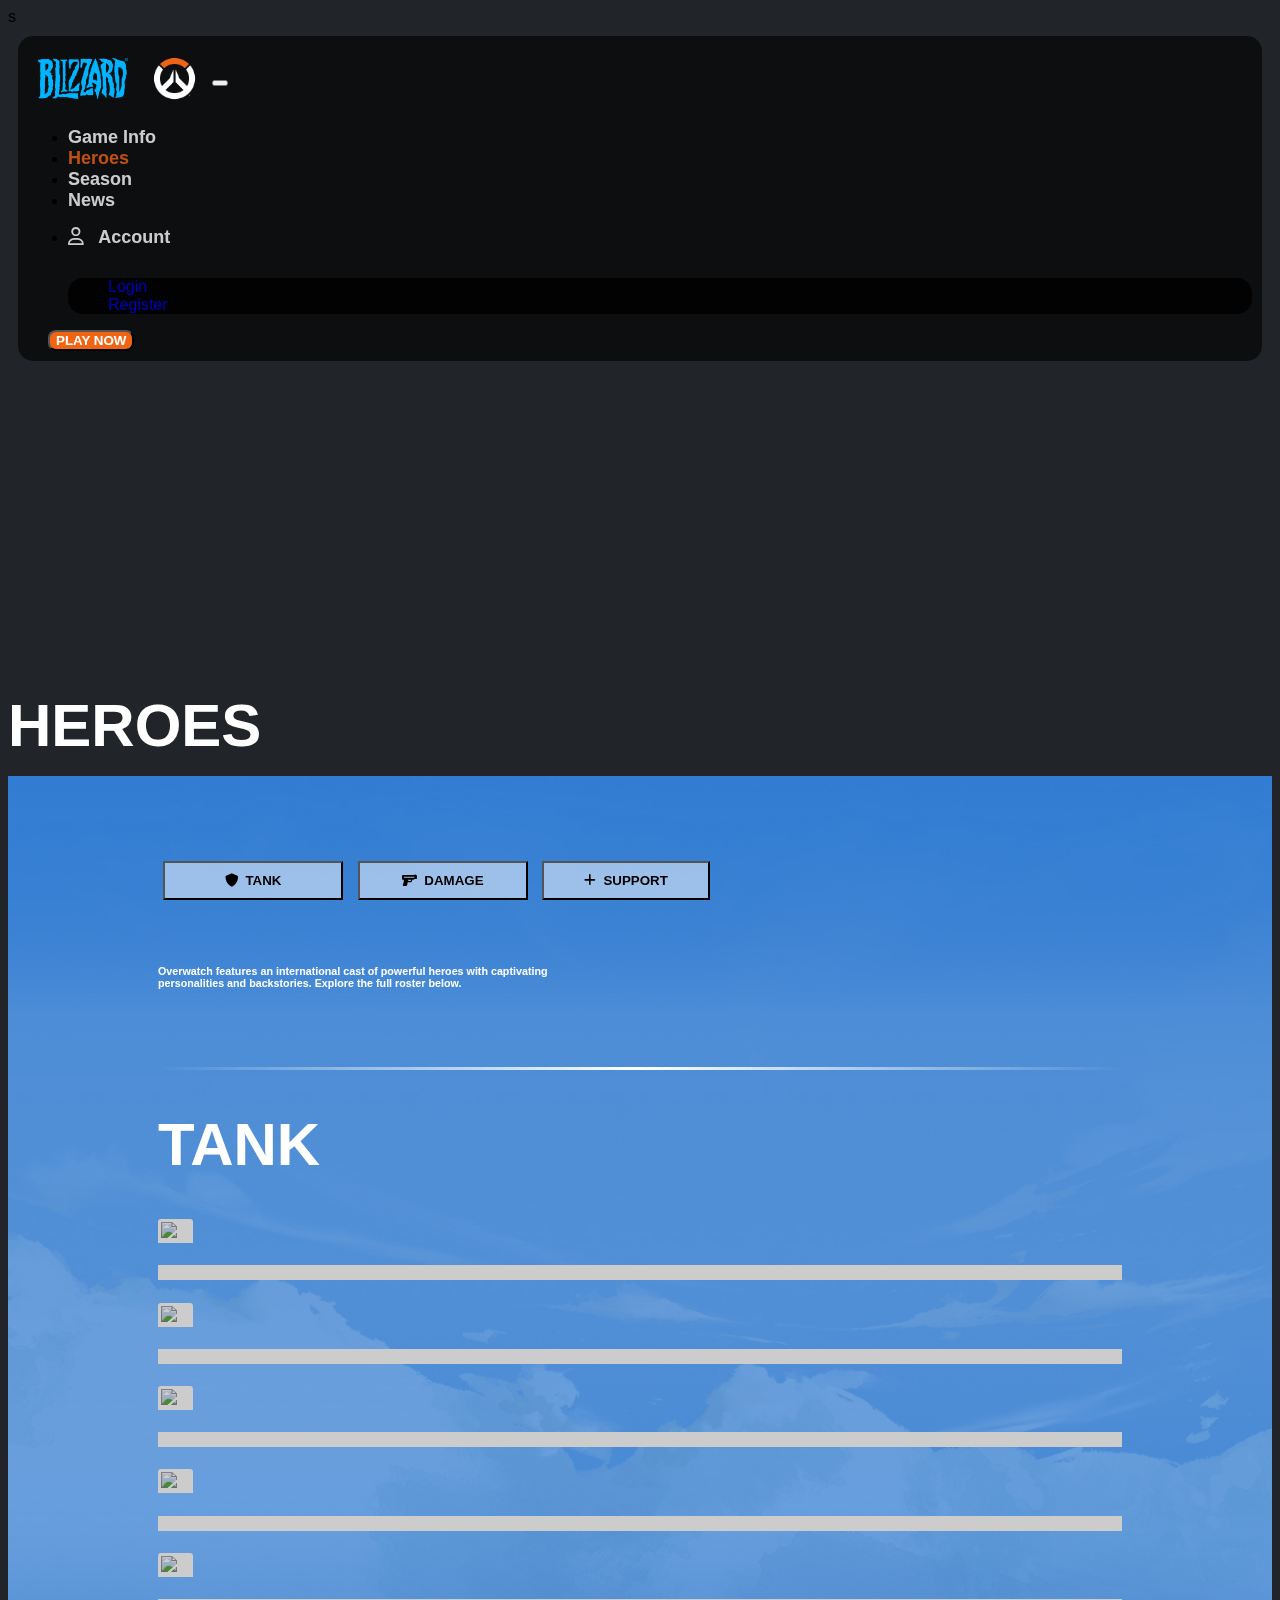
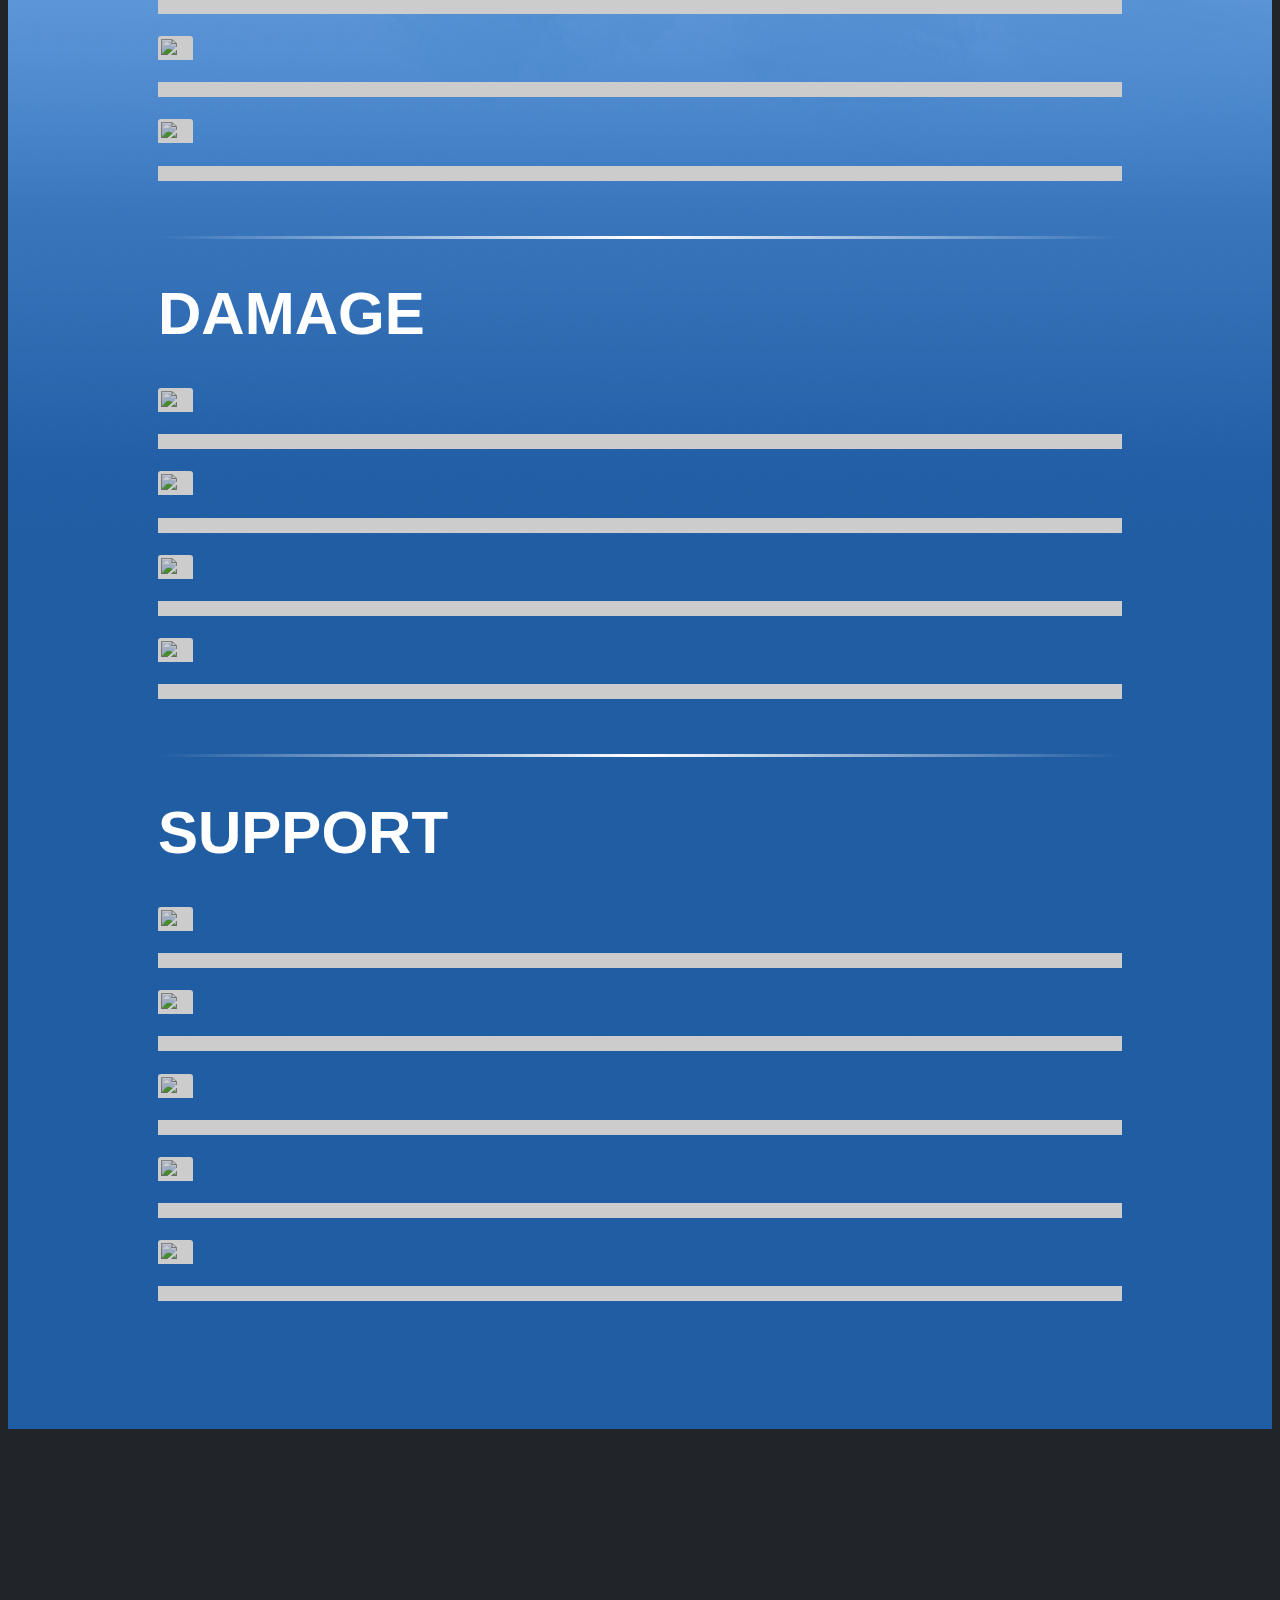
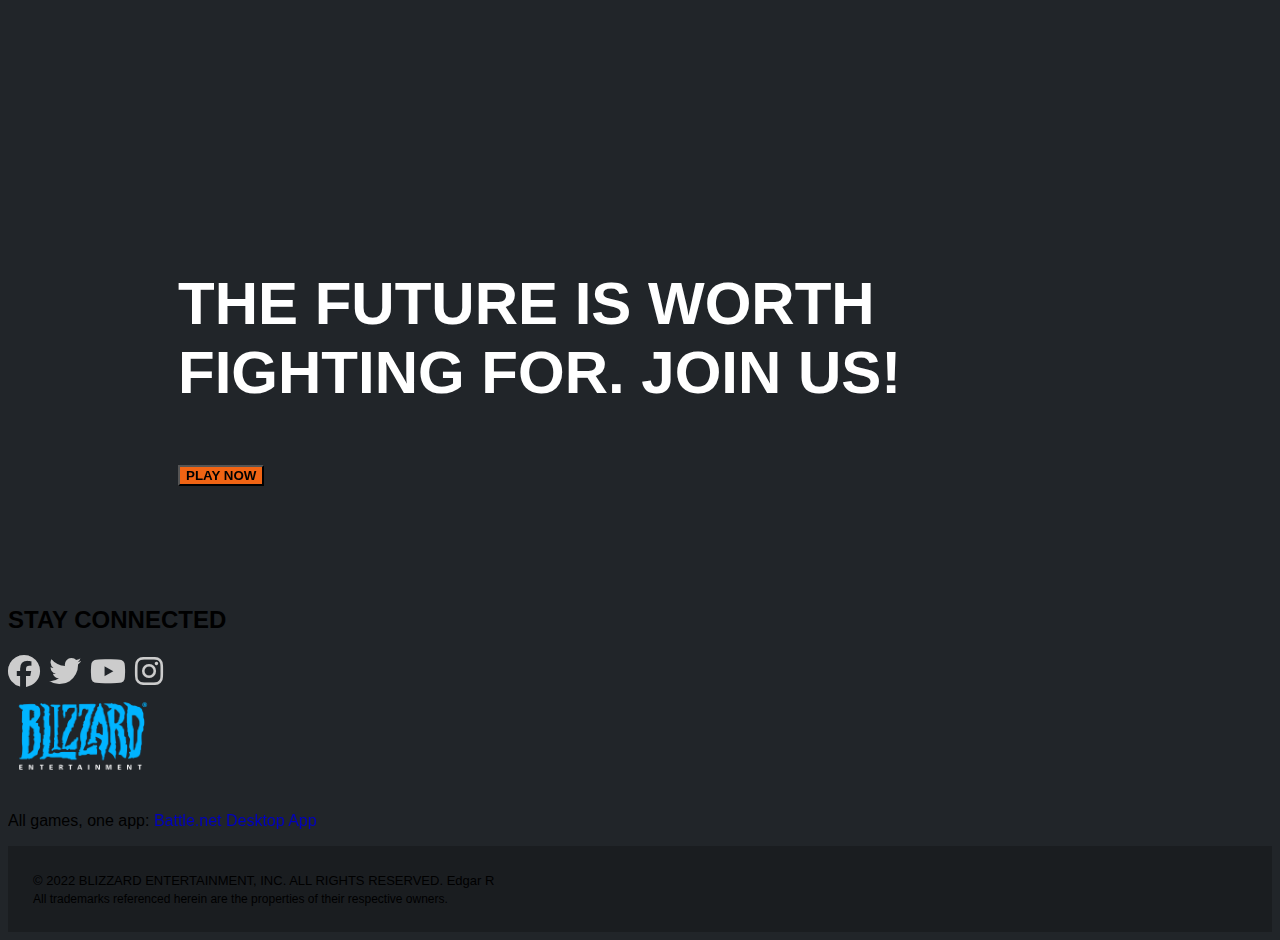
==== commit 1e523003: "finishing" ====
--- a/heroes.html
+++ b/heroes.html
@@ -84,16 +84,16 @@
                                 </a>
                                 <ul class="dropdown-menu dropdown-menu-dark" aria-labelledby="navbarDarkDropdownMenuLink">
                                     <li>
-                                        <a class="dropdown-item" href="#">Login</a>
+                                        <a class="dropdown-item" href="login.html">Login</a>
                                     </li>
                                     <li>
-                                        <a class="dropdown-item" href="#">Register</a>
+                                        <a class="dropdown-item" href="register.html">Register</a>
                                     </li>
                                 </ul>
                             </li>
                         </ul>
                     </span>
-                    <button class="btn btn-danger btn-lg border-0 navbtn" type="button" style="margin-left: 20px; border-radius: 8px;">PLAY NOW</button>
+                    <button class="btn btn-danger btn-lg border-0 navbtn" type="button" style="margin-left: 20px; border-radius: 8px;"><a href="playnow.html" style="color: white; filter: brightness(100%);">PLAY NOW</a></button>
                 </form>
             </div>
         </div>
@@ -391,7 +391,7 @@
                         FIGHTING FOR. JOIN US!
                     </h1>
                     <br>
-                    <button class="btn btn-danger btn-lg border-0 no-radius btnjum" type="button">PLAY NOW</button>
+                    <a href="playnow.html" style="color: white; filter: brightness(100%);"><button class="btn btn-danger btn-lg border-0 no-radius btnjum" type="button">PLAY NOW</button></a>
                 </div>
             </div>
         </div>
--- a/assets/css/style.css
+++ b/assets/css/style.css
@@ -58,7 +58,6 @@
 .sc6bg {
   position: relative;
   top: -200px;
-  z-index: -1;
 }
 
 .sec3pad {
@@ -71,7 +70,7 @@
   right: 0 !important;
   margin-left: auto !important;
   margin-right: auto !important;
-  bottom: 60px !important;
+  bottom: 60px !important;sc6bg
 }
 
 .whitespc {
@@ -241,6 +240,10 @@
   opacity: 1.6;
 }
 
+.border-warning {
+  border-color: #f06414 !important;
+}
+
 .impact {
   font-family: "Oswald", sans-serif !important;
   line-height: 70px !important  ;
@@ -256,6 +259,13 @@
   /* background-image: url(assets/img/kiriko_4k_hd_overwatch_2.jpg); */
   background: linear-gradient(var(--trans), var(--black)),
     url(../img/overwatchgif.gif) no-repeat center center / cover !important;
+  background-size: cover;
+}
+
+.jumboplaynow-bg {
+  /* background-image: url(assets/img/kiriko_4k_hd_overwatch_2.jpg); */
+  background: linear-gradient(var(--trans), var(--black)),
+    url(../img/playnow.jpg) no-repeat center center / cover !important;
   background-size: cover;
 }
 
